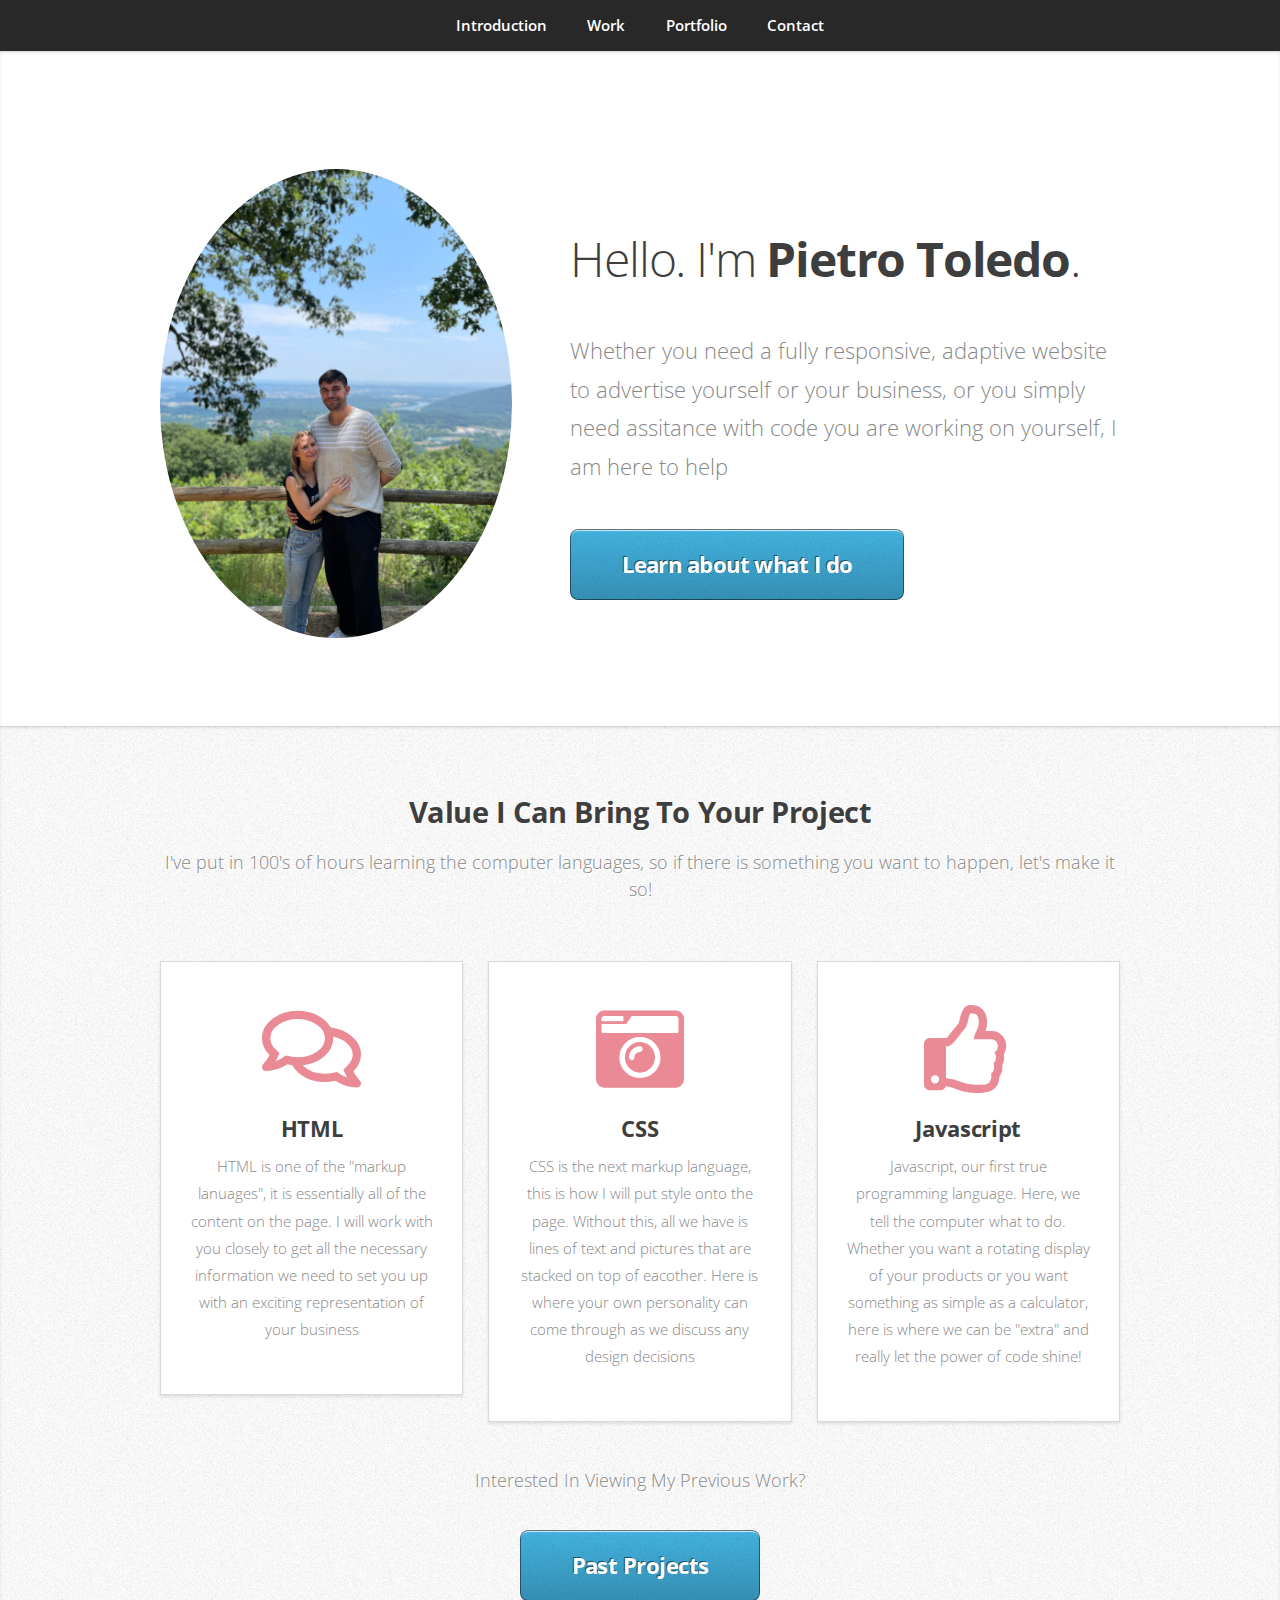
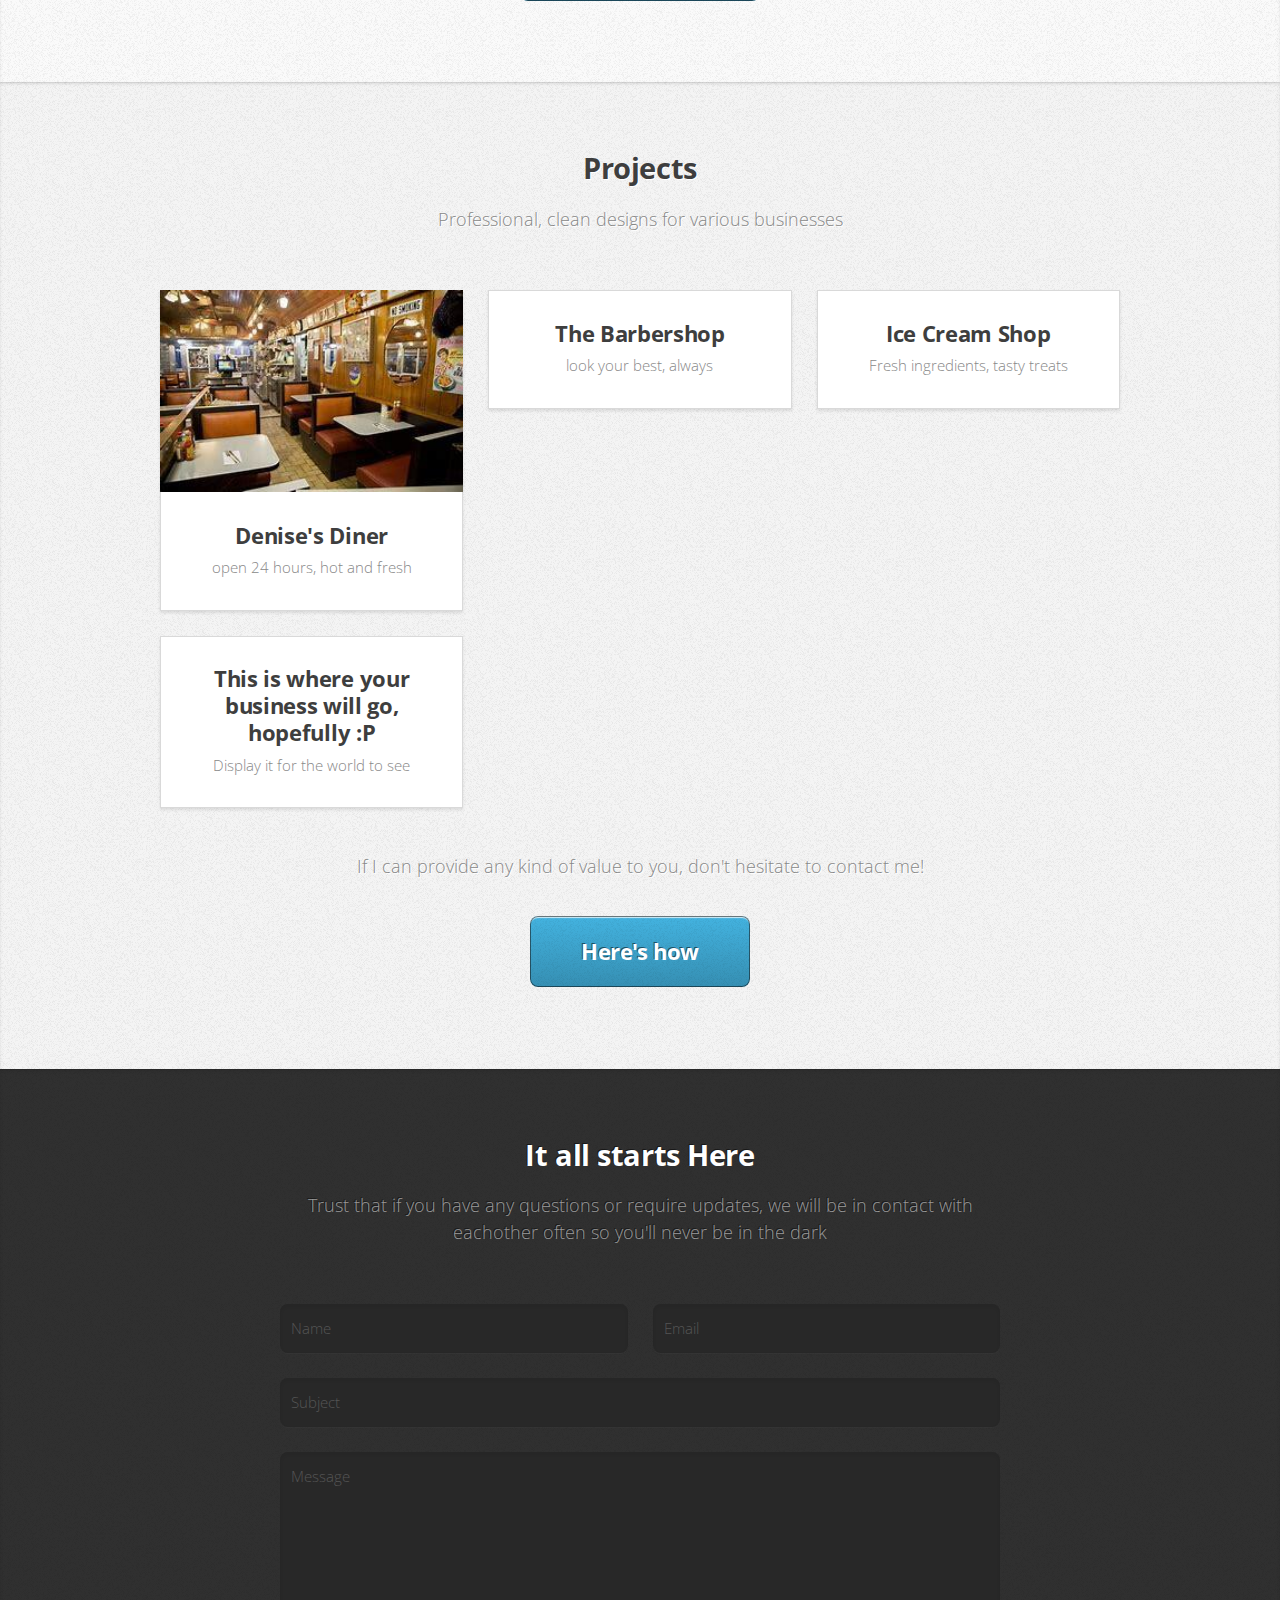
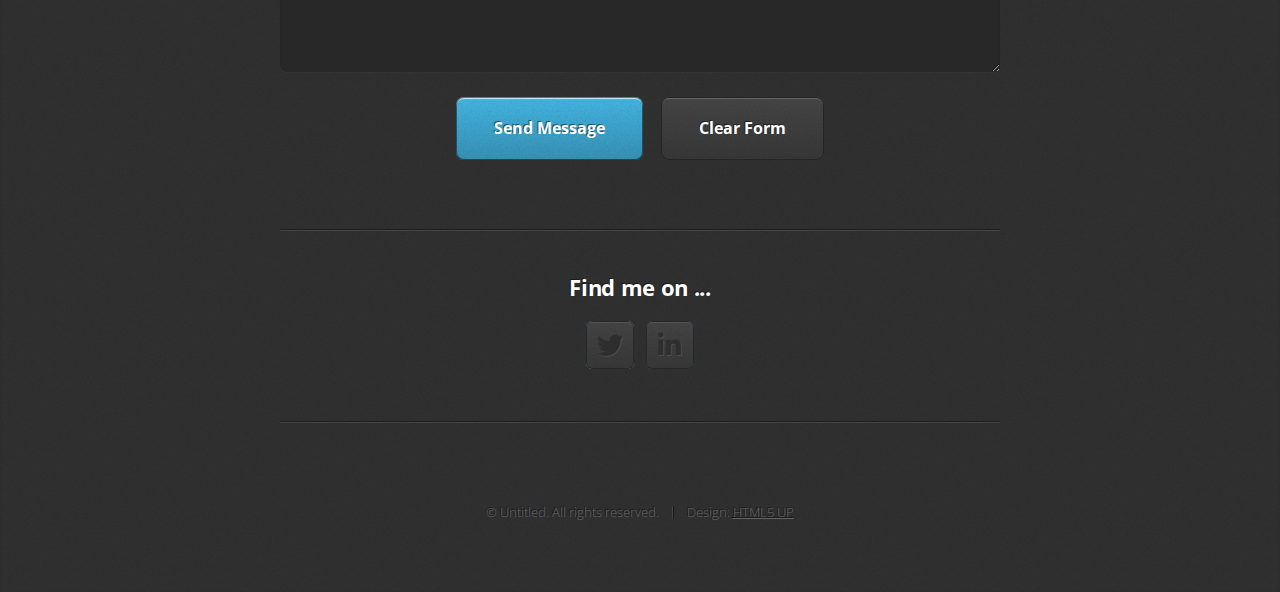
==== index.html @ 3060d383 "initial commit" ====
<!DOCTYPE HTML>
<!--
	Miniport by HTML5 UP
	html5up.net | @ajlkn
	Free for personal and commercial use under the CCA 3.0 license (html5up.net/license)
-->
<html>
	<head>
		<title>Pietro's Portfolio</title>
		<meta charset="utf-8" />
		<meta name="viewport" content="width=device-width, initial-scale=1, user-scalable=no" />
		<link rel="stylesheet" href="assets/css/main.css" />
	</head>
	<body class="is-preload">

		<!-- Nav -->
			<nav id="nav">
				<ul class="container">
					<li><a href="#top">Introduction</a></li>
					<li><a href="#work">Work</a></li>
					<li><a href="#portfolio">Portfolio</a></li>
					<li><a href="#contact">Contact</a></li>
				</ul>
			</nav>

		<!-- Home -->
			<article id="top" class="wrapper style1">
				<div class="container">
					<div class="row">
						<div class="col-4 col-5-large col-12-medium">
							<span class="image fit"><img src="images/IMG_9436.jpg"  alt="" /></span>
						</div>
						<div class="col-8 col-7-large col-12-medium">
							<header>
								<h1 id="thisheader">Hello. I'm <strong>Pietro Toledo</strong>.</h1>
							</header>
							<p>Whether you need a fully responsive, adaptive website to advertise yourself or your business, or you simply need assitance with code you are working on yourself, I am here to help</p>
							<a href="#work" class="button large scrolly">Learn about what I do</a>
						</div>
					</div>
				</div>
			</article>

		<!-- Work -->
			<article id="work" class="wrapper style2">
				<div class="container">
					<header>
						<h2>Value I Can Bring To Your Project</h2>
						<p>I've put in 100's of hours learning the computer languages, so if there is something you want to happen, let's make it so!</p>
					</header>
					<div class="row aln-center">
						<div class="col-4 col-6-medium col-12-small">
							<section class="box style1">
								<span class="icon featured fa-comments"></span>
								<h3>HTML</h3>
								<p>HTML is one of the "markup lanuages", it is essentially all of the content on the page. I will work with you closely to get all the necessary information we need to set you up with an exciting representation of your business</p>
							</section>
						</div>
						<div class="col-4 col-6-medium col-12-small">
							<section class="box style1">
								<span class="icon solid featured fa-camera-retro"></span>
								<h3>CSS</h3>
								<p>CSS is the next markup language, this is how I will put style onto the page. Without this, all we have is lines of text and pictures that are stacked on top of eacother. Here is where your own personality can come through as we discuss any design decisions</p>
							</section>
						</div>
						<div class="col-4 col-6-medium col-12-small">
							<section class="box style1">
								<span class="icon featured fa-thumbs-up"></span>
								<h3>Javascript</h3>
								<p>Javascript, our first true programming language. Here, we tell the computer what to do. Whether you want a rotating display of your products or you want something as simple as a calculator, here is where we can be "extra" and really let the power of code shine!</p>
							</section>
						</div>
					</div>
					<footer>
						<p>Interested In Viewing My Previous Work?</p>
						<a href="#portfolio" class="button large scrolly">Past Projects</a>
					</footer>
				</div>
			</article>

		<!-- Portfolio -->
			<article id="portfolio" class="wrapper style3">
				<div class="container">
					<header>
						<h2>Projects</h2>
						<p>Professional, clean designs for various businesses</p>
					</header>
					<div class="row">
						<div class="col-4 col-6-medium col-12-small">
							<article class="box style2">
								<a href="assets/restaurant/Klassy Cafe Free Website Template - Free-CSS.com/templatemo_558_klassy_cafe/index.html" class="image featured"><img src="assets/restaurant/Klassy Cafe Free Website Template - Free-CSS.com/templatemo_558_klassy_cafe/images/diner4.jpg" alt=""></a>
								<h3><a href="assets/restaurant/Klassy Cafe Free Website Template - Free-CSS.com/templatemo_558_klassy_cafe/index.html"> Denise's Diner</a></h3>
								<p>open 24 hours, hot and fresh</p>
							</article>
						</div>
						<div class="col-4 col-6-medium col-12-small">
							<article class="box style2">
								<a href="barbershop/html5up-solid-state/index.html" class="image featured"><img src="barbershop/html5up-solid-state/images/shop.jpg" alt="" /></a>
								<h3><a href="barbershop/html5up-solid-state/index.html">The Barbershop</a></h3>
								<p>look your best, always</p>
							</article>
						</div>
						<div class="col-4 col-6-medium col-12-small">
							<article class="box style2">
								<a href="cream/html5up-astral/index.html" class="image featured"><img src="cream/html5up-astral/images/creamyy.jpg" alt="" /></a>
								<h3><a href="cream/html5up-astral/index.html">Ice Cream Shop</a></h3>
								<p>Fresh ingredients, tasty treats</p>
							</article>
						</div>
						<div class="col-4 col-6-medium col-12-small">
							<article class="box style2">
								<a href="#" class="image featured"><img src="/pic06.jpg" alt="" /></a>
								<h3><a href="#">This is where your business will go, hopefully :P </a></h3>
								<p>Display it for the world to see</p>
							</article>
						</div>
					</div>
					<footer>
						<p>If I can provide any kind of value to you, don't hesitate to contact me!</p>
						<a href="#contact" class="button large scrolly">Here's how</a>
					</footer>
				</div>
			</article>

		<!-- Contact -->
			<article id="contact" class="wrapper style4">
				<div class="container medium">
					<header>
						<h2>It all starts Here</h2>
						<p> Trust that if you have any questions or require updates, we will be in contact with eachother often so you'll never be in the dark</p>
					</header>
					<div class="row">
						<div class="col-12">
							<form  method="post" action="#">
								<div class="row">
									<div class="col-6 col-12-small">
										<input type="text" name="name" id="name" placeholder="Name" />
									</div>
									<div class="col-6 col-12-small">
										<input type="text" name="email" id="email" placeholder="Email" />
									</div>
									<div class="col-12">
										<input type="text" name="subject" id="subject" placeholder="Subject" />
									</div>
									<div class="col-12">
										<textarea name="message" id="message" placeholder="Message"></textarea>
									</div>
									<div class="col-12">
										<ul class="actions">
											<li id="sendIt"><input type="submit" value="Send Message" /></li>
											<li><input type="reset" value="Clear Form" class="alt" /></li>
										</ul>
									</div>
								</div>
							</form>
						</div>
						<div class="col-12">
							<hr />
							<h3>Find me on ...</h3>
							<ul class="social">
								<li><a href="#" class="icon brands fa-twitter"><span class="label">Twitter</span></a></li>
								<li><a href="linkedin.com/in/pietro-toledo-b9baa2186" class="icon brands fa-linkedin-in"><span class="label">LinkedIn</span></a></li>
								<!--
								<li><a href="#" class="icon solid fa-rss"><span>RSS</span></a></li>
								<li><a href="#" class="icon brands fa-instagram"><span>Instagram</span></a></li>
								<li><a href="#" class="icon brands fa-foursquare"><span>Foursquare</span></a></li>
								<li><a href="#" class="icon brands fa-skype"><span>Skype</span></a></li>
								<li><a href="#" class="icon brands fa-soundcloud"><span>Soundcloud</span></a></li>
								<li><a href="#" class="icon brands fa-youtube"><span>YouTube</span></a></li>
								<li><a href="#" class="icon brands fa-blogger"><span>Blogger</span></a></li>
								<li><a href="#" class="icon brands fa-flickr"><span>Flickr</span></a></li>
								<li><a href="#" class="icon brands fa-vimeo"><span>Vimeo</span></a></li>
								-->
							</ul>
							<hr />
						</div>
					</div>
					<footer>
						<ul id="copyright">
							<li>&copy; Untitled. All rights reserved.</li><li>Design: <a href="http://html5up.net">HTML5 UP</a></li>
						</ul>
					</footer>
				</div>
			</article>

		<!-- Scripts -->
			<script src="assets/js/jquery.min.js"></script>
			<script src="assets/js/jquery.scrolly.min.js"></script>
			<script src="assets/js/browser.min.js"></script>
			<script src="assets/js/breakpoints.min.js"></script>
			<script src="assets/js/util.js"></script>
			<script src="assets/js/main.js"></script>
			

				
	</body>
</html>
---- assets/css/main.css ----
@import url("https://fonts.googleapis.com/css?family=Open+Sans:300,300italic,600,600italic,700");
@import url("fontawesome-all.min.css");

/*
	Miniport by HTML5 UP
	html5up.net | @ajlkn
	Free for personal and commercial use under the CCA 3.0 license (html5up.net/license)
*/

html, body, div, span, applet, object,
iframe, h1, h2, h3, h4, h5, h6, p, blockquote,
pre, a, abbr, acronym, address, big, cite,
code, del, dfn, em, img, ins, kbd, q, s, samp,
small, strike, strong, sub, sup, tt, var, b,
u, i, center, dl, dt, dd, ol, ul, li, fieldset,
form, label, legend, table, caption, tbody,
tfoot, thead, tr, th, td, article, aside,
canvas, details, embed, figure, figcaption,
footer, header, hgroup, menu, nav, output, ruby,
section, summary, time, mark, audio, video {
	margin: 0;
	padding: 0;
	border: 0;
	font-size: 100%;
	font: inherit;
	vertical-align: baseline;}

article, aside, details, figcaption, figure,
footer, header, hgroup, menu, nav, section {
	display: block;}

body {
	line-height: 1;
}

ol, ul {
	list-style: none;
}

blockquote, q {
	quotes: none;
}

	blockquote:before, blockquote:after, q:before, q:after {
		content: '';
		content: none;
	}

table {
	border-collapse: collapse;
	border-spacing: 0;
}

body {
	-webkit-text-size-adjust: none;
}

mark {
	background-color: transparent;
	color: inherit;
}

input::-moz-focus-inner {
	border: 0;
	padding: 0;
}

input, select, textarea {
	-moz-appearance: none;
	-webkit-appearance: none;
	-ms-appearance: none;
	appearance: none;
}

/* Basic */

	html {
		box-sizing: border-box;
	}

	*, *:before, *:after {
		box-sizing: inherit;
	}

	body {
		padding-top: 3.5em;
	}

		body.is-preload *, body.is-preload *:before, body.is-preload *:after {
			-moz-animation: none !important;
			-webkit-animation: none !important;
			-ms-animation: none !important;
			animation: none !important;
			-moz-transition: none !important;
			-webkit-transition: none !important;
			-ms-transition: none !important;
			transition: none !important;
		}

	body, input, textarea, select {
		font-family: 'Open Sans', sans-serif;
		line-height: 1.85em;
		color: #888;
		font-weight: 300;
		font-size: 13pt;
	}

	a {
		-moz-transition: color .2s ease-in-out;
		-webkit-transition: color .2s ease-in-out;
		-ms-transition: color .2s ease-in-out;
		transition: color .2s ease-in-out;
		color: #43B3E0;
		text-decoration: underline;
	}

		a:hover {
			color: #43bff0 !important;
		}

		a img {
			border: 0;
		}

	b, strong {
		font-weight: 600;
		color: #3e3e3e;
	}

	i, em {
		font-style: italic;
	}

	sub {
		position: relative;
		top: 0.5em;
		font-size: 0.8em;
	}

	sup {
		position: relative;
		top: -0.5em;
		font-size: 0.8em;
	}

	blockquote {
		border-left: solid 0.75em #eee;
		padding: 1em 0 1em 1.5em;
		font-style: italic;
	}

	h1, h2, h3, h4, h5, h6 {
		color: #3e3e3e;
		margin: 0 0 0.75em 0;
	}

	h1 a, h2 a, h3 a, h4 a, h5 a, h6 a {
		text-decoration: none;
		color: inherit;
	}

	h2, h3, h4, h5, h6 {
		font-weight: 700;
	}

	h1 {
		font-size: 3.25em;
		letter-spacing: -0.025em;
		font-weight: 300;
	}

		h1 strong {
			font-weight: 700;
		}

	h2 {
		font-size: 2em;
		letter-spacing: -0.015em;
	}

	h3 {
		font-size: 1.5em;
		letter-spacing: -0.015em;
	}

	em, i {
		font-style: italic;
	}

	br.clear {
		clear: both;
	}

	hr {
		border: 0;
		border-top: solid 1px #444;
		border-top-color: rgba(0, 0, 0, 0.35);
		box-shadow: 0px 1px 0px 0px rgba(255, 255, 255, 0.1);
		height: 1px;
		margin: 3em 0;
	}

	p, ul, ol, dl, table {
		margin-bottom: 2em;
	}

	header {
		margin: 0 0 3em 0;
	}

		header > p {
			font-size: 1.25em;
			margin: 0;
		}

	footer {
		margin: 3em 0 0 0;
	}

		footer > p {
			font-size: 1.25em;
		}

/* Container */

	.container {
		margin: 0 auto;
		max-width: calc(100% - 50px);
		width: 1200px;
	}

		.container.medium {
			width: 900px;
		}

		@media screen and (max-width: 1680px) {

			.container {
				width: 1200px;
			}

				.container.medium {
					width: 900px;
				}

		}

		@media screen and (max-width: 1280px) {

			.container {
				width: 960px;
			}

				.container.medium {
					width: 720px;
				}

		}

		@media screen and (max-width: 980px) {

			.container {
				width: 100%;
			}

				.container.medium {
					width: 75%;
				}

		}

		@media screen and (max-width: 736px) {

			.container {
				width: 100%;
				max-width: calc(100% - 30px);
			}

				.container.medium {
					width: 100%;
				}

		}

/* Row */

	.row {
		display: flex;
		flex-wrap: wrap;
		box-sizing: border-box;
		align-items: stretch;
	}

		.row > * {
			box-sizing: border-box;
		}

		.row.gtr-uniform > * > :last-child {
			margin-bottom: 0;
		}

		.row.aln-left {
			justify-content: flex-start;
		}

		.row.aln-center {
			justify-content: center;
		}

		.row.aln-right {
			justify-content: flex-end;
		}

		.row.aln-top {
			align-items: flex-start;
		}

		.row.aln-middle {
			align-items: center;
		}

		.row.aln-bottom {
			align-items: flex-end;
		}

		.row > .imp {
			order: -1;
		}

		.row > .col-1 {
			width: 8.33333%;
		}

		.row > .off-1 {
			margin-left: 8.33333%;
		}

		.row > .col-2 {
			width: 16.66667%;
		}

		.row > .off-2 {
			margin-left: 16.66667%;
		}

		.row > .col-3 {
			width: 25%;
		}

		.row > .off-3 {
			margin-left: 25%;
		}

		.row > .col-4 {
			width: 33.33333%;
		}

		.row > .off-4 {
			margin-left: 33.33333%;
		}

		.row > .col-5 {
			width: 41.66667%;
		}

		.row > .off-5 {
			margin-left: 41.66667%;
		}

		.row > .col-6 {
			width: 50%;
		}

		.row > .off-6 {
			margin-left: 50%;
		}

		.row > .col-7 {
			width: 58.33333%;
		}

		.row > .off-7 {
			margin-left: 58.33333%;
		}

		.row > .col-8 {
			width: 66.66667%;
		}

		.row > .off-8 {
			margin-left: 66.66667%;
		}

		.row > .col-9 {
			width: 75%;
		}

		.row > .off-9 {
			margin-left: 75%;
		}

		.row > .col-10 {
			width: 83.33333%;
		}

		.row > .off-10 {
			margin-left: 83.33333%;
		}

		.row > .col-11 {
			width: 91.66667%;
		}

		.row > .off-11 {
			margin-left: 91.66667%;
		}

		.row > .col-12 {
			width: 100%;
		}

		.row > .off-12 {
			margin-left: 100%;
		}

		.row.gtr-0 {
			margin-top: 0px;
			margin-left: 0px;
		}

			.row.gtr-0 > * {
				padding: 0px 0 0 0px;
			}

			.row.gtr-0.gtr-uniform {
				margin-top: 0px;
			}

				.row.gtr-0.gtr-uniform > * {
					padding-top: 0px;
				}

		.row.gtr-25 {
			margin-top: -6.25px;
			margin-left: -6.25px;
		}

			.row.gtr-25 > * {
				padding: 6.25px 0 0 6.25px;
			}

			.row.gtr-25.gtr-uniform {
				margin-top: -6.25px;
			}

				.row.gtr-25.gtr-uniform > * {
					padding-top: 6.25px;
				}

		.row.gtr-50 {
			margin-top: -12.5px;
			margin-left: -12.5px;
		}

			.row.gtr-50 > * {
				padding: 12.5px 0 0 12.5px;
			}

			.row.gtr-50.gtr-uniform {
				margin-top: -12.5px;
			}

				.row.gtr-50.gtr-uniform > * {
					padding-top: 12.5px;
				}

		.row {
			margin-top: -25px;
			margin-left: -25px;
		}

			.row > * {
				padding: 25px 0 0 25px;
			}

			.row.gtr-uniform {
				margin-top: -25px;
			}

				.row.gtr-uniform > * {
					padding-top: 25px;
				}

		.row.gtr-150 {
			margin-top: -37.5px;
			margin-left: -37.5px;
		}

			.row.gtr-150 > * {
				padding: 37.5px 0 0 37.5px;
			}

			.row.gtr-150.gtr-uniform {
				margin-top: -37.5px;
			}

				.row.gtr-150.gtr-uniform > * {
					padding-top: 37.5px;
				}

		.row.gtr-200 {
			margin-top: -50px;
			margin-left: -50px;
		}

			.row.gtr-200 > * {
				padding: 50px 0 0 50px;
			}

			.row.gtr-200.gtr-uniform {
				margin-top: -50px;
			}

				.row.gtr-200.gtr-uniform > * {
					padding-top: 50px;
				}

		@media screen and (max-width: 1680px) {

			.row {
				display: flex;
				flex-wrap: wrap;
				box-sizing: border-box;
				align-items: stretch;
			}

				.row > * {
					box-sizing: border-box;
				}

				.row.gtr-uniform > * > :last-child {
					margin-bottom: 0;
				}

				.row.aln-left {
					justify-content: flex-start;
				}

				.row.aln-center {
					justify-content: center;
				}

				.row.aln-right {
					justify-content: flex-end;
				}

				.row.aln-top {
					align-items: flex-start;
				}

				.row.aln-middle {
					align-items: center;
				}

				.row.aln-bottom {
					align-items: flex-end;
				}

				.row > .imp-xlarge {
					order: -1;
				}

				.row > .col-1-xlarge {
					width: 8.33333%;
				}

				.row > .off-1-xlarge {
					margin-left: 8.33333%;
				}

				.row > .col-2-xlarge {
					width: 16.66667%;
				}

				.row > .off-2-xlarge {
					margin-left: 16.66667%;
				}

				.row > .col-3-xlarge {
					width: 25%;
				}

				.row > .off-3-xlarge {
					margin-left: 25%;
				}

				.row > .col-4-xlarge {
					width: 33.33333%;
				}

				.row > .off-4-xlarge {
					margin-left: 33.33333%;
				}

				.row > .col-5-xlarge {
					width: 41.66667%;
				}

				.row > .off-5-xlarge {
					margin-left: 41.66667%;
				}

				.row > .col-6-xlarge {
					width: 50%;
				}

				.row > .off-6-xlarge {
					margin-left: 50%;
				}

				.row > .col-7-xlarge {
					width: 58.33333%;
				}

				.row > .off-7-xlarge {
					margin-left: 58.33333%;
				}

				.row > .col-8-xlarge {
					width: 66.66667%;
				}

				.row > .off-8-xlarge {
					margin-left: 66.66667%;
				}

				.row > .col-9-xlarge {
					width: 75%;
				}

				.row > .off-9-xlarge {
					margin-left: 75%;
				}

				.row > .col-10-xlarge {
					width: 83.33333%;
				}

				.row > .off-10-xlarge {
					margin-left: 83.33333%;
				}

				.row > .col-11-xlarge {
					width: 91.66667%;
				}

				.row > .off-11-xlarge {
					margin-left: 91.66667%;
				}

				.row > .col-12-xlarge {
					width: 100%;
				}

				.row > .off-12-xlarge {
					margin-left: 100%;
				}

				.row.gtr-0 {
					margin-top: 0px;
					margin-left: 0px;
				}

					.row.gtr-0 > * {
						padding: 0px 0 0 0px;
					}

					.row.gtr-0.gtr-uniform {
						margin-top: 0px;
					}

						.row.gtr-0.gtr-uniform > * {
							padding-top: 0px;
						}

				.row.gtr-25 {
					margin-top: -6.25px;
					margin-left: -6.25px;
				}

					.row.gtr-25 > * {
						padding: 6.25px 0 0 6.25px;
					}

					.row.gtr-25.gtr-uniform {
						margin-top: -6.25px;
					}

						.row.gtr-25.gtr-uniform > * {
							padding-top: 6.25px;
						}

				.row.gtr-50 {
					margin-top: -12.5px;
					margin-left: -12.5px;
				}

					.row.gtr-50 > * {
						padding: 12.5px 0 0 12.5px;
					}

					.row.gtr-50.gtr-uniform {
						margin-top: -12.5px;
					}

						.row.gtr-50.gtr-uniform > * {
							padding-top: 12.5px;
						}

				.row {
					margin-top: -25px;
					margin-left: -25px;
				}

					.row > * {
						padding: 25px 0 0 25px;
					}

					.row.gtr-uniform {
						margin-top: -25px;
					}

						.row.gtr-uniform > * {
							padding-top: 25px;
						}

				.row.gtr-150 {
					margin-top: -37.5px;
					margin-left: -37.5px;
				}

					.row.gtr-150 > * {
						padding: 37.5px 0 0 37.5px;
					}

					.row.gtr-150.gtr-uniform {
						margin-top: -37.5px;
					}

						.row.gtr-150.gtr-uniform > * {
							padding-top: 37.5px;
						}

				.row.gtr-200 {
					margin-top: -50px;
					margin-left: -50px;
				}

					.row.gtr-200 > * {
						padding: 50px 0 0 50px;
					}

					.row.gtr-200.gtr-uniform {
						margin-top: -50px;
					}

						.row.gtr-200.gtr-uniform > * {
							padding-top: 50px;
						}

		}

		@media screen and (max-width: 1280px) {

			.row {
				display: flex;
				flex-wrap: wrap;
				box-sizing: border-box;
				align-items: stretch;
			}

				.row > * {
					box-sizing: border-box;
				}

				.row.gtr-uniform > * > :last-child {
					margin-bottom: 0;
				}

				.row.aln-left {
					justify-content: flex-start;
				}

				.row.aln-center {
					justify-content: center;
				}

				.row.aln-right {
					justify-content: flex-end;
				}

				.row.aln-top {
					align-items: flex-start;
				}

				.row.aln-middle {
					align-items: center;
				}

				.row.aln-bottom {
					align-items: flex-end;
				}

				.row > .imp-large {
					order: -1;
				}

				.row > .col-1-large {
					width: 8.33333%;
				}

				.row > .off-1-large {
					margin-left: 8.33333%;
				}

				.row > .col-2-large {
					width: 16.66667%;
				}

				.row > .off-2-large {
					margin-left: 16.66667%;
				}

				.row > .col-3-large {
					width: 25%;
				}

				.row > .off-3-large {
					margin-left: 25%;
				}

				.row > .col-4-large {
					width: 33.33333%;
				}

				.row > .off-4-large {
					margin-left: 33.33333%;
				}

				.row > .col-5-large {
					width: 41.66667%;
				}

				.row > .off-5-large {
					margin-left: 41.66667%;
				}

				.row > .col-6-large {
					width: 50%;
				}

				.row > .off-6-large {
					margin-left: 50%;
				}

				.row > .col-7-large {
					width: 58.33333%;
				}

				.row > .off-7-large {
					margin-left: 58.33333%;
				}

				.row > .col-8-large {
					width: 66.66667%;
				}

				.row > .off-8-large {
					margin-left: 66.66667%;
				}

				.row > .col-9-large {
					width: 75%;
				}

				.row > .off-9-large {
					margin-left: 75%;
				}

				.row > .col-10-large {
					width: 83.33333%;
				}

				.row > .off-10-large {
					margin-left: 83.33333%;
				}

				.row > .col-11-large {
					width: 91.66667%;
				}

				.row > .off-11-large {
					margin-left: 91.66667%;
				}

				.row > .col-12-large {
					width: 100%;
				}

				.row > .off-12-large {
					margin-left: 100%;
				}

				.row.gtr-0 {
					margin-top: 0px;
					margin-left: 0px;
				}

					.row.gtr-0 > * {
						padding: 0px 0 0 0px;
					}

					.row.gtr-0.gtr-uniform {
						margin-top: 0px;
					}

						.row.gtr-0.gtr-uniform > * {
							padding-top: 0px;
						}

				.row.gtr-25 {
					margin-top: -6.25px;
					margin-left: -6.25px;
				}

					.row.gtr-25 > * {
						padding: 6.25px 0 0 6.25px;
					}

					.row.gtr-25.gtr-uniform {
						margin-top: -6.25px;
					}

						.row.gtr-25.gtr-uniform > * {
							padding-top: 6.25px;
						}

				.row.gtr-50 {
					margin-top: -12.5px;
					margin-left: -12.5px;
				}

					.row.gtr-50 > * {
						padding: 12.5px 0 0 12.5px;
					}

					.row.gtr-50.gtr-uniform {
						margin-top: -12.5px;
					}

						.row.gtr-50.gtr-uniform > * {
							padding-top: 12.5px;
						}

				.row {
					margin-top: -25px;
					margin-left: -25px;
				}

					.row > * {
						padding: 25px 0 0 25px;
					}

					.row.gtr-uniform {
						margin-top: -25px;
					}

						.row.gtr-uniform > * {
							padding-top: 25px;
						}

				.row.gtr-150 {
					margin-top: -37.5px;
					margin-left: -37.5px;
				}

					.row.gtr-150 > * {
						padding: 37.5px 0 0 37.5px;
					}

					.row.gtr-150.gtr-uniform {
						margin-top: -37.5px;
					}

						.row.gtr-150.gtr-uniform > * {
							padding-top: 37.5px;
						}

				.row.gtr-200 {
					margin-top: -50px;
					margin-left: -50px;
				}

					.row.gtr-200 > * {
						padding: 50px 0 0 50px;
					}

					.row.gtr-200.gtr-uniform {
						margin-top: -50px;
					}

						.row.gtr-200.gtr-uniform > * {
							padding-top: 50px;
						}

		}

		@media screen and (max-width: 980px) {

			.row {
				display: flex;
				flex-wrap: wrap;
				box-sizing: border-box;
				align-items: stretch;
			}

				.row > * {
					box-sizing: border-box;
				}

				.row.gtr-uniform > * > :last-child {
					margin-bottom: 0;
				}

				.row.aln-left {
					justify-content: flex-start;
				}

				.row.aln-center {
					justify-content: center;
				}

				.row.aln-right {
					justify-content: flex-end;
				}

				.row.aln-top {
					align-items: flex-start;
				}

				.row.aln-middle {
					align-items: center;
				}

				.row.aln-bottom {
					align-items: flex-end;
				}

				.row > .imp-medium {
					order: -1;
				}

				.row > .col-1-medium {
					width: 8.33333%;
				}

				.row > .off-1-medium {
					margin-left: 8.33333%;
				}

				.row > .col-2-medium {
					width: 16.66667%;
				}

				.row > .off-2-medium {
					margin-left: 16.66667%;
				}

				.row > .col-3-medium {
					width: 25%;
				}

				.row > .off-3-medium {
					margin-left: 25%;
				}

				.row > .col-4-medium {
					width: 33.33333%;
				}

				.row > .off-4-medium {
					margin-left: 33.33333%;
				}

				.row > .col-5-medium {
					width: 41.66667%;
				}

				.row > .off-5-medium {
					margin-left: 41.66667%;
				}

				.row > .col-6-medium {
					width: 50%;
				}

				.row > .off-6-medium {
					margin-left: 50%;
				}

				.row > .col-7-medium {
					width: 58.33333%;
				}

				.row > .off-7-medium {
					margin-left: 58.33333%;
				}

				.row > .col-8-medium {
					width: 66.66667%;
				}

				.row > .off-8-medium {
					margin-left: 66.66667%;
				}

				.row > .col-9-medium {
					width: 75%;
				}

				.row > .off-9-medium {
					margin-left: 75%;
				}

				.row > .col-10-medium {
					width: 83.33333%;
				}

				.row > .off-10-medium {
					margin-left: 83.33333%;
				}

				.row > .col-11-medium {
					width: 91.66667%;
				}

				.row > .off-11-medium {
					margin-left: 91.66667%;
				}

				.row > .col-12-medium {
					width: 100%;
				}

				.row > .off-12-medium {
					margin-left: 100%;
				}

				.row.gtr-0 {
					margin-top: 0px;
					margin-left: 0px;
				}

					.row.gtr-0 > * {
						padding: 0px 0 0 0px;
					}

					.row.gtr-0.gtr-uniform {
						margin-top: 0px;
					}

						.row.gtr-0.gtr-uniform > * {
							padding-top: 0px;
						}

				.row.gtr-25 {
					margin-top: -6.25px;
					margin-left: -6.25px;
				}

					.row.gtr-25 > * {
						padding: 6.25px 0 0 6.25px;
					}

					.row.gtr-25.gtr-uniform {
						margin-top: -6.25px;
					}

						.row.gtr-25.gtr-uniform > * {
							padding-top: 6.25px;
						}

				.row.gtr-50 {
					margin-top: -12.5px;
					margin-left: -12.5px;
				}

					.row.gtr-50 > * {
						padding: 12.5px 0 0 12.5px;
					}

					.row.gtr-50.gtr-uniform {
						margin-top: -12.5px;
					}

						.row.gtr-50.gtr-uniform > * {
							padding-top: 12.5px;
						}

				.row {
					margin-top: -25px;
					margin-left: -25px;
				}

					.row > * {
						padding: 25px 0 0 25px;
					}

					.row.gtr-uniform {
						margin-top: -25px;
					}

						.row.gtr-uniform > * {
							padding-top: 25px;
						}

				.row.gtr-150 {
					margin-top: -37.5px;
					margin-left: -37.5px;
				}

					.row.gtr-150 > * {
						padding: 37.5px 0 0 37.5px;
					}

					.row.gtr-150.gtr-uniform {
						margin-top: -37.5px;
					}

						.row.gtr-150.gtr-uniform > * {
							padding-top: 37.5px;
						}

				.row.gtr-200 {
					margin-top: -50px;
					margin-left: -50px;
				}

					.row.gtr-200 > * {
						padding: 50px 0 0 50px;
					}

					.row.gtr-200.gtr-uniform {
						margin-top: -50px;
					}

						.row.gtr-200.gtr-uniform > * {
							padding-top: 50px;
						}

		}

		@media screen and (max-width: 736px) {

			.row {
				display: flex;
				flex-wrap: wrap;
				box-sizing: border-box;
				align-items: stretch;
			}

				.row > * {
					box-sizing: border-box;
				}

				.row.gtr-uniform > * > :last-child {
					margin-bottom: 0;
				}

				.row.aln-left {
					justify-content: flex-start;
				}

				.row.aln-center {
					justify-content: center;
				}

				.row.aln-right {
					justify-content: flex-end;
				}

				.row.aln-top {
					align-items: flex-start;
				}

				.row.aln-middle {
					align-items: center;
				}

				.row.aln-bottom {
					align-items: flex-end;
				}

				.row > .imp-small {
					order: -1;
				}

				.row > .col-1-small {
					width: 8.33333%;
				}

				.row > .off-1-small {
					margin-left: 8.33333%;
				}

				.row > .col-2-small {
					width: 16.66667%;
				}

				.row > .off-2-small {
					margin-left: 16.66667%;
				}

				.row > .col-3-small {
					width: 25%;
				}

				.row > .off-3-small {
					margin-left: 25%;
				}

				.row > .col-4-small {
					width: 33.33333%;
				}

				.row > .off-4-small {
					margin-left: 33.33333%;
				}

				.row > .col-5-small {
					width: 41.66667%;
				}

				.row > .off-5-small {
					margin-left: 41.66667%;
				}

				.row > .col-6-small {
					width: 50%;
				}

				.row > .off-6-small {
					margin-left: 50%;
				}

				.row > .col-7-small {
					width: 58.33333%;
				}

				.row > .off-7-small {
					margin-left: 58.33333%;
				}

				.row > .col-8-small {
					width: 66.66667%;
				}

				.row > .off-8-small {
					margin-left: 66.66667%;
				}

				.row > .col-9-small {
					width: 75%;
				}

				.row > .off-9-small {
					margin-left: 75%;
				}

				.row > .col-10-small {
					width: 83.33333%;
				}

				.row > .off-10-small {
					margin-left: 83.33333%;
				}

				.row > .col-11-small {
					width: 91.66667%;
				}

				.row > .off-11-small {
					margin-left: 91.66667%;
				}

				.row > .col-12-small {
					width: 100%;
				}

				.row > .off-12-small {
					margin-left: 100%;
				}

				.row.gtr-0 {
					margin-top: 0px;
					margin-left: 0px;
				}

					.row.gtr-0 > * {
						padding: 0px 0 0 0px;
					}

					.row.gtr-0.gtr-uniform {
						margin-top: 0px;
					}

						.row.gtr-0.gtr-uniform > * {
							padding-top: 0px;
						}

				.row.gtr-25 {
					margin-top: -3.75px;
					margin-left: -3.75px;
				}

					.row.gtr-25 > * {
						padding: 3.75px 0 0 3.75px;
					}

					.row.gtr-25.gtr-uniform {
						margin-top: -3.75px;
					}

						.row.gtr-25.gtr-uniform > * {
							padding-top: 3.75px;
						}

				.row.gtr-50 {
					margin-top: -7.5px;
					margin-left: -7.5px;
				}

					.row.gtr-50 > * {
						padding: 7.5px 0 0 7.5px;
					}

					.row.gtr-50.gtr-uniform {
						margin-top: -7.5px;
					}

						.row.gtr-50.gtr-uniform > * {
							padding-top: 7.5px;
						}

				.row {
					margin-top: -15px;
					margin-left: -15px;
				}

					.row > * {
						padding: 15px 0 0 15px;
					}

					.row.gtr-uniform {
						margin-top: -15px;
					}

						.row.gtr-uniform > * {
							padding-top: 15px;
						}

				.row.gtr-150 {
					margin-top: -22.5px;
					margin-left: -22.5px;
				}

					.row.gtr-150 > * {
						padding: 22.5px 0 0 22.5px;
					}

					.row.gtr-150.gtr-uniform {
						margin-top: -22.5px;
					}

						.row.gtr-150.gtr-uniform > * {
							padding-top: 22.5px;
						}

				.row.gtr-200 {
					margin-top: -30px;
					margin-left: -30px;
				}

					.row.gtr-200 > * {
						padding: 30px 0 0 30px;
					}

					.row.gtr-200.gtr-uniform {
						margin-top: -30px;
					}

						.row.gtr-200.gtr-uniform > * {
							padding-top: 30px;
						}

		}

/* Form */

	form label {
		color: #3e3e3e;
		font-weight: 700;
		display: block;
		margin: 0 0 0.5em 0;
	}

	form input[type=text],
	form input[type=email],
	form input[type=password],
	form select,
	form textarea {
		-moz-transition: background .2s ease-in-out, box-shadow .2s ease-in-out;
		-webkit-transition: background .2s ease-in-out, box-shadow .2s ease-in-out;
		-ms-transition: background .2s ease-in-out, box-shadow .2s ease-in-out;
		transition: background .2s ease-in-out, box-shadow .2s ease-in-out;
		-webkit-appearance: none;
		display: block;
		border: 0;
		padding: 0.75em;
		font-size: 1em;
		border-radius: 8px;
		border: solid 1px #ddd;
		background: #fff;
		color: #bbb;
		box-shadow: inset 0px 2px 3px 1px rgba(0, 0, 0, 0.05), 0px 1px 0px 0px rgba(255, 255, 255, 0.025);
		width: 100%;
	}

		form input[type=text]:focus,
		form input[type=email]:focus,
		form input[type=password]:focus,
		form select:focus,
		form textarea:focus {
			background: #fafafa;
			box-shadow: inset 0px 2px 5px 0px rgba(0, 0, 0, 0.05), 0px 1px 0px 0px rgba(255, 255, 255, 0.025), inset 0px 0px 2px 1px #43bff0;
		}

	form textarea {
		height: 15em;
	}

	form .actions:last-child {
		margin-bottom: 0;
	}

	form ::-webkit-input-placeholder {
		color: #555 !important;
	}

	form :-moz-placeholder {
		color: #555 !important;
	}

	form ::-moz-placeholder {
		color: #555 !important;
	}

	form :-ms-input-placeholder {
		color: #555 !important;
	}

	form ::-moz-focus-inner {
		border: 0;
	}

/* Tables */

	table {
		width: 100%;
	}

		table.default {
			width: 100%;
		}

			table.default tr {
				border-top: solid 1px #eee;
			}

				table.default tr:first-child {
					border-top: 0;
				}

			table.default td {
				padding: 0.5em 1em 0.5em 1em;
			}

			table.default th {
				text-align: left;
				padding: 0.5em 1em 0.5em 1em;
				font-weight: 600;
				margin: 0 0 1em 0;
			}

			table.default thead {
				background: #4f4f4f;
				color: #fff;
			}

/* Section/Article */

	section, article {
		margin-bottom: 3em;
	}

	section > :last-child,
	article > :last-child,
	section:last-child,
	article:last-child {
		margin-bottom: 0;
	}

/* Image */

	.image {
		display: inline-block;
		position: relative;
	}

		.image img {
			display: block;
			width: 100%;
		}

		.image.fit {
			display: block;
			width: 100%;
		}

		.image.featured {
			display: block;
			width: 100%;
			margin: 0 0 2em 0;
		}

		.image.left {
			float: left;
			margin: 0 2em 2em 0;
		}

		.image.centered {
			display: block;
			margin: 0 0 2em 0;
		}

			.image.centered img {
				margin: 0 auto;
				width: auto;
			}
	
	#thisheader{
		padding-top: 60px;
	}

/* Button */

	input[type="button"],
	input[type="submit"],
	input[type="reset"],
	button,
	.button {
		background-image: url("images/bg.png"), -moz-linear-gradient(top, rgba(0, 0, 0, 0), rgba(0, 0, 0, 0.2));
		background-image: url("images/bg.png"), -webkit-linear-gradient(top, rgba(0, 0, 0, 0), rgba(0, 0, 0, 0.2));
		background-image: url("images/bg.png"), -ms-linear-gradient(top, rgba(0, 0, 0, 0), rgba(0, 0, 0, 0.2));
		background-image: url("images/bg.png"), linear-gradient(top, rgba(0, 0, 0, 0), rgba(0, 0, 0, 0.2));
		-moz-transition: background-color .2s ease-in-out;
		-webkit-transition: background-color .2s ease-in-out;
		-ms-transition: background-color .2s ease-in-out;
		transition: background-color .2s ease-in-out;
		-webkit-appearance: none;
		position: relative;
		display: inline-block;
		color: #fff !important;
		text-decoration: none;
		font-weight: 700;
		border: 0;
		outline: 0;
		cursor: pointer;
		border-radius: 8px;
		text-shadow: -1px -1px 0.5px rgba(0, 0, 0, 0.5);
		overflow: hidden;
		box-shadow: inset 0px 0px 0px 1px rgba(0, 0, 0, 0.5), inset 0px 2px 1px 0px rgba(255, 255, 255, 0.75);
		background-color: #43B3E0;
		padding: 1em 2.35em 1em 2.35em;
		font-size: 1.1em;
		max-width: 24em;
	}

		input[type="button"]:hover,
		input[type="submit"]:hover,
		input[type="reset"]:hover,
		button:hover,
		.button:hover {
			background-color: #43bff0;
			color: #fff !important;
		}

		input[type="button"]:active,
		input[type="submit"]:active,
		input[type="reset"]:active,
		button:active,
		.button:active {
			background-color: #3BA8D3;
			top: 1px;
		}

		input[type="button"].large,
		input[type="submit"].large,
		input[type="reset"].large,
		button.large,
		.button.large {
			font-size: 1.5em;
			letter-spacing: -0.025em;
		}

		input[type="button"].alt,
		input[type="submit"].alt,
		input[type="reset"].alt,
		button.alt,
		.button.alt {
			background-color: #444;
			box-shadow: inset 0px 0px 0px 1px #242424, inset 0px 2px 1px 0px rgba(255, 255, 255, 0.2);
		}

			input[type="button"].alt:hover,
			input[type="submit"].alt:hover,
			input[type="reset"].alt:hover,
			button.alt:hover,
			.button.alt:hover {
				background-color: #4f4f4f;
				color: #fff !important;
			}

			input[type="button"].alt:active,
			input[type="submit"].alt:active,
			input[type="reset"].alt:active,
			button.alt:active,
			.button.alt:active {
				background-color: #3f3f3f;
			}

/* List */

	ul {
		list-style: disc;
		padding-left: 1em;
	}

		ul li {
			padding-left: 0.5em;
		}

	ol {
		list-style: decimal;
		padding-left: 1.25em;
	}

		ol li {
			padding-left: 0.25em;
		}

/* Social */

	ul.social {
		cursor: default;
		margin: 0;
		list-style: none;
		padding-left: 0;
	}

		ul.social li {
			position: relative;
			display: inline-block;
			margin: 0.25em;
			top: 0;
			padding-left: 0;
		}

			ul.social li a {
				-moz-transition: top .2s ease-in-out;
				-webkit-transition: top .2s ease-in-out;
				-ms-transition: top .2s ease-in-out;
				transition: top .2s ease-in-out;
				display: block;
				width: 48px;
				height: 48px;
				border-radius: 6px;
				top: 0;
				position: relative;
			}

				ul.social li a:before {
					background-image: url("images/bg.png"), -moz-linear-gradient(top, rgba(0, 0, 0, 0), rgba(0, 0, 0, 0.2));
					background-image: url("images/bg.png"), -webkit-linear-gradient(top, rgba(0, 0, 0, 0), rgba(0, 0, 0, 0.2));
					background-image: url("images/bg.png"), -ms-linear-gradient(top, rgba(0, 0, 0, 0), rgba(0, 0, 0, 0.2));
					background-image: url("images/bg.png"), linear-gradient(top, rgba(0, 0, 0, 0), rgba(0, 0, 0, 0.2));
					-moz-transition: background-color .2s ease-in-out;
					-webkit-transition: background-color .2s ease-in-out;
					-ms-transition: background-color .2s ease-in-out;
					transition: background-color .2s ease-in-out;
					background-color: #444;
					border-radius: 6px;
					box-shadow: inset 0px 0px 0px 1px #282828, inset 0px 2px 1px 0px rgba(255, 255, 255, 0.1);
					color: #2E2E2E !important;
					display: block;
					font-size: 26px;
					height: 48px;
					line-height: 48px;
					text-align: center;
					outline: 0;
					overflow: hidden;
					text-shadow: 1px 1px 0px rgba(255, 255, 255, 0.1);
					width: 48px;
				}

				ul.social li a.fa-twitter {
					background-color: #2DAAE4;
				}

				ul.social li a.fa-facebook-f {
					background-color: #3C5A98;
				}

				ul.social li a.fa-dribbble {
					background-color: #C4376B;
				}

				ul.social li a.fa-linkedin-in {
					background-color: #006599;
				}

				ul.social li a.fa-tumblr {
					background-color: #51718A;
				}

				ul.social li a.fa-google-plus {
					background-color: #DA2713;
				}

				ul.social li a.fa-github {
					background-color: #FAFAFA;
				}

				ul.social li a.fa-rss {
					background-color: #F2600B;
				}

				ul.social li a.fa-instagram {
					background-color: #E0D7C8;
				}

				ul.social li a.fa-foursquare {
					background-color: #39A3D4;
				}

				ul.social li a.fa-skype {
					background-color: #10BEF1;
				}

				ul.social li a.fa-soundcloud {
					background-color: #FE5419;
				}

				ul.social li a.fa-youtube {
					background-color: #BF2E25;
				}

				ul.social li a.fa-blogger {
					background-color: #FF6501;
				}

				ul.social li a.fa-flickr {
					background-color: #0062DB;
				}

				ul.social li a.fa-vimeo {
					background-color: #4C8AB0;
				}

				ul.social li a:hover {
					top: -5px;
				}

					ul.social li a:hover:before {
						background-color: transparent;
					}

/* Actions */

	ul.actions {
		list-style: none;
		padding-left: 0;
	}

		ul.actions li {
			display: inline-block;
			margin: 0 0 0 1em;
			padding-left: 0;
		}

			ul.actions li:first-child {
				margin-left: 0;
			}

/* Box */

	.box {
		background: #fff;
		box-shadow: inset 0px 0px 0px 1px rgba(0, 0, 0, 0.15), 0px 2px 3px 0px rgba(0, 0, 0, 0.1);
		text-align: center;
		padding: 2em;
	}

		.box.style1 {
			padding: 3em 2em 3.5em 2em;
		}

			.box.style1 h3 {
				margin-bottom: 0.5em;
			}

		.box.style2 h3 {
			margin-bottom: 0.25em;
		}

		.box.style2 .image {
			position: relative;
			left: 2em;
			top: 2em;
			margin: -4em 0 4em -4em;
			width: auto;
			
		}

/* Icons */

	.icon {
		text-decoration: none;
		text-decoration: none;
	}

		.icon:before {
			-moz-osx-font-smoothing: grayscale;
			-webkit-font-smoothing: antialiased;
			display: inline-block;
			font-style: normal;
			font-variant: normal;
			text-rendering: auto;
			line-height: 1;
			text-transform: none !important;
			font-family: 'Font Awesome 5 Free';
			font-weight: 400;
		}

		.icon:before {
			font-size: 1.25em;
		}

		.icon > .label {
			display: none;
		}

		.icon.solid:before {
			font-weight: 900;
		}

		.icon.brands:before {
			font-family: 'Font Awesome 5 Brands';
		}

		.icon.featured {
			color: #EA8A95;
			display: block;
			margin: 0 0 1.5em 0;
			cursor: default;
		}

			.icon.featured:before {
				font-size: 6em;
			}

/* Wrappers */

	.wrapper {
		background-image: url("images/bg.png");
		box-shadow: inset 0px 1px 0px 0px rgba(0, 0, 0, 0.05), inset 0px 2px 3px 0px rgba(0, 0, 0, 0.1);
		padding: 8em 0 8em 0;
		text-align: center;
	}

		.wrapper.style1 {
			background-image: none;
			background-color: #fff;
		}

		.wrapper.style2 {
			background-color: #fafafa;
			text-shadow: 1px 1px 0px #fff;
		}

		.wrapper.style3 {
			background-color: #f4f4f4;
			text-shadow: 1px 1px 0px #fff;
		}

		.wrapper.style4 {
			background-color: #303030;
			color: #999;
			text-shadow: -1px -1px 0px #181818;
		}

			.wrapper.style4 h1, .wrapper.style4 h2, .wrapper.style4 h3, .wrapper.style4 h4, .wrapper.style4 h5, .wrapper.style4 h6 {
				color: #fff;
			}

			.wrapper.style4 form input[type=text],
			.wrapper.style4 form input[type=password],
			.wrapper.style4 form select,
			.wrapper.style4 form textarea {
				border: none;
				background: #282828;
			}

				.wrapper.style4 form input[type=text]:focus,
				.wrapper.style4 form input[type=password]:focus,
				.wrapper.style4 form select:focus,
				.wrapper.style4 form textarea:focus {
					background: #252525;
				}

/* Nav */

	#nav {
		background-color: #282828;
		text-align: center;
		position: fixed;
		left: 0;
		top: 0;
		width: 100%;
		z-index: 10000;
		cursor: default;
		height: 3.5em;
		line-height: 3.5em;
	}

		#nav ul {
			margin-bottom: 0;
			list-style: none;
			padding-left: 0;
		}

		#nav li {
			display: inline-block;
			padding-left: 0;
		}

		#nav a {
			-moz-transition: background-color .2s ease-in-out;
			-webkit-transition: background-color .2s ease-in-out;
			-ms-transition: background-color .2s ease-in-out;
			transition: background-color .2s ease-in-out;
			position: relative;
			display: block;
			color: #fff;
			text-decoration: none;
			outline: 0;
			font-weight: 600;
			border-radius: 8px;
			color: #fff;
			height: 2.5em;
			line-height: 2.5em;
			padding: 0 1.25em;
		}

			#nav a:hover {
				color: #fff !important;
				background: #383838;
			}

			#nav a.active {
				background: #484848;
			}

				#nav a.active:before {
					content: '';
					display: block;
					position: absolute;
					bottom: -0.6em;
					left: 50%;
					margin-left: -0.75em;
					border-left: solid 0.75em transparent;
					border-right: solid 0.75em transparent;
					border-top: solid 0.6em #282828;
				}

/* Articles */

	body > article {
		margin-bottom: 0;
	}

	#top {
		padding: 10em 0 10em 0;
		text-align: left;
	}

		#top .image {
			border-radius: 100%;
			width: 20em;
			height: 20em;
			margin: 0;
		}

			#top .image img {
				border-radius: 100%;
			}

		#top h1 {
			margin-top: 0.35em;
		}

		#top p {
			font-size: 1.5em;
			line-height: 1.75em;
		}

			#top p a {
				color: inherit;
			}

	#contact footer {
		font-size: 0.9em;
	}

/* Copyright */

	#copyright {
		color: #666;
		font-size: 1em;
		line-height: 1em;
		list-style: none;
		padding-left: 0;
		margin-bottom: 0;
	}

		#copyright li {
			display: inline-block;
			border-left: solid 1px rgba(0, 0, 0, 0.5);
			box-shadow: -1px 0px 0px 0px rgba(255, 255, 255, 0.1);
			padding: 0 0 0 1em;
			margin: 0 0 0 1em;
		}

			#copyright li:first-child {
				border: 0;
				box-shadow: none;
				padding-left: 0;
				margin-left: 0;
			}

		#copyright a {
			-moz-transition: color .2s ease-in-out;
			-webkit-transition: color .2s ease-in-out;
			-ms-transition: color .2s ease-in-out;
			transition: color .2s ease-in-out;
			color: inherit;
		}

			#copyright a:hover {
				color: #777;
			}

/* Large */

	@media screen and (max-width: 1280px) {

		/* Basic */

			body {
				font-size: 11pt;
			}

			input, textarea, select {
				font-size: 11pt;
			}

			header {
				margin: 0 0 4em 0;
			}

		/* Wrappers */

			.wrapper {
				padding: 5em 0 5em 0;
				text-align: center;
			}

				.wrapper.style4 .row-special {
					margin: 2em 0 0 0;
					padding: 2em 0 2em 0;
				}

		/* Articles */

			#top {
				padding: 8em 0;
			}

				#top .image {
					width: 24em;
					height: 24em;
					margin: 0;
				}

	}

/* Medium */

	@media screen and (max-width: 980px) {

		/* Articles */

			#top {
				text-align: center;
				padding: 5em 0;
			}

				#top .image {
					margin: 0 auto 2em auto;
				}

	}

/* Small */

	@media screen and (max-width: 736px) {

		/* Basic */

			body {
				padding-top: 44px;
			}

			body, input, textarea, select {
				line-height: 1.75em;
				font-size: 10pt;
				letter-spacing: 0;
			}

			h1, h2, h3, h4, h5, h6 {
				font-size: 1.25em;
				margin: 0 0 0.4em 0;
			}

			h1 {
				font-size: 2.25em;
				line-height: 1.25em;
			}

			header {
				margin: 0 0 2em 0;
			}

				header > p {
					font-size: 1.25em;
				}

			footer {
				margin: 2.5em 0 0 0;
			}

				footer > p {
					font-size: 1.25em;
				}

			hr {
				margin: 1.5em 0 2em 0;
			}

		/* Section/Article */

			section, article {
				clear: both;
			}

		/* Button */

			input[type="button"],
			input[type="submit"],
			input[type="reset"],
			button,
			.button {
				text-align: center;
				font-size: 1.2em;
				width: 100%;
				padding: 1em 0 1em 0;
			}

				input[type="button"].large,
				input[type="submit"].large,
				input[type="reset"].large,
				button.large,
				.button.large {
					font-size: 1.2em;
					letter-spacing: 0;
				}

		/* Social */

			ul.social {
				padding: 1em 0.5em 0 0.5em;
			}

				ul.social li {
					margin: 0.5em 0.5em 0.5em 0.5em;
				}

					ul.social li a {
						top: 0 !important;
					}

						ul.social li a:before {
							background-color: transparent !important;
						}

		/* Actions */

			ul.actions {
				margin: 0;
			}

				ul.actions li {
					display: block;
					margin: 15px 0 0 0;
				}

					ul.actions li:first-child {
						margin-top: 0;
					}

		/* Box */

			.box {
				padding: 30px 20px 30px 20px;
				margin: 0 0 20px 0 !important;
			}

				.box h3 {
					margin-bottom: 0.25em;
				}

				.box .image.centered {
					margin-bottom: 1em;
				}

				.box .image.featured {
					position: relative;
					left: 20px;
					top: 20px;
					margin: -50px 0 50px -40px;
					width: auto;
				}

				.box.style1 {
					max-width: 32em;
					margin-left: auto !important;
					margin-right: auto !important;
				}

				.box.style2 {
					max-width: 32em;
					margin-left: auto !important;
					margin-right: auto !important;
				}

		/* Wrappers */

			.wrapper {
				padding: 3em 0;
				text-align: center;
			}

		/* Nav */

			#nav {
				height: 44px;
				line-height: 44px;
			}

				#nav a {
					padding: 0 0.75em;
					height: inherit;
					line-height: inherit;
					border-radius: 0;
				}

					#nav a:hover {
						background-color: transparent;
					}

		/* Articles */

			#top {
				padding: 3em 0;
			}

				#top .image {
					width: 15em;
					height: 15em;
					margin-bottom: 0;
				}

				#top p {
					font-size: 1em;
				}

			#contact footer {
				margin: 0;
			}

		/* Copyright */

			#copyright {
				font-size: 1em;
				margin: 0;
			}

				#copyright li {
					display: block;
					margin: 1em 0 0 0;
					padding: 0;
					box-shadow: none;
					border-left: 0;
				}

					#copyright li:first-child {
						margin-top: 0;
					}

	}
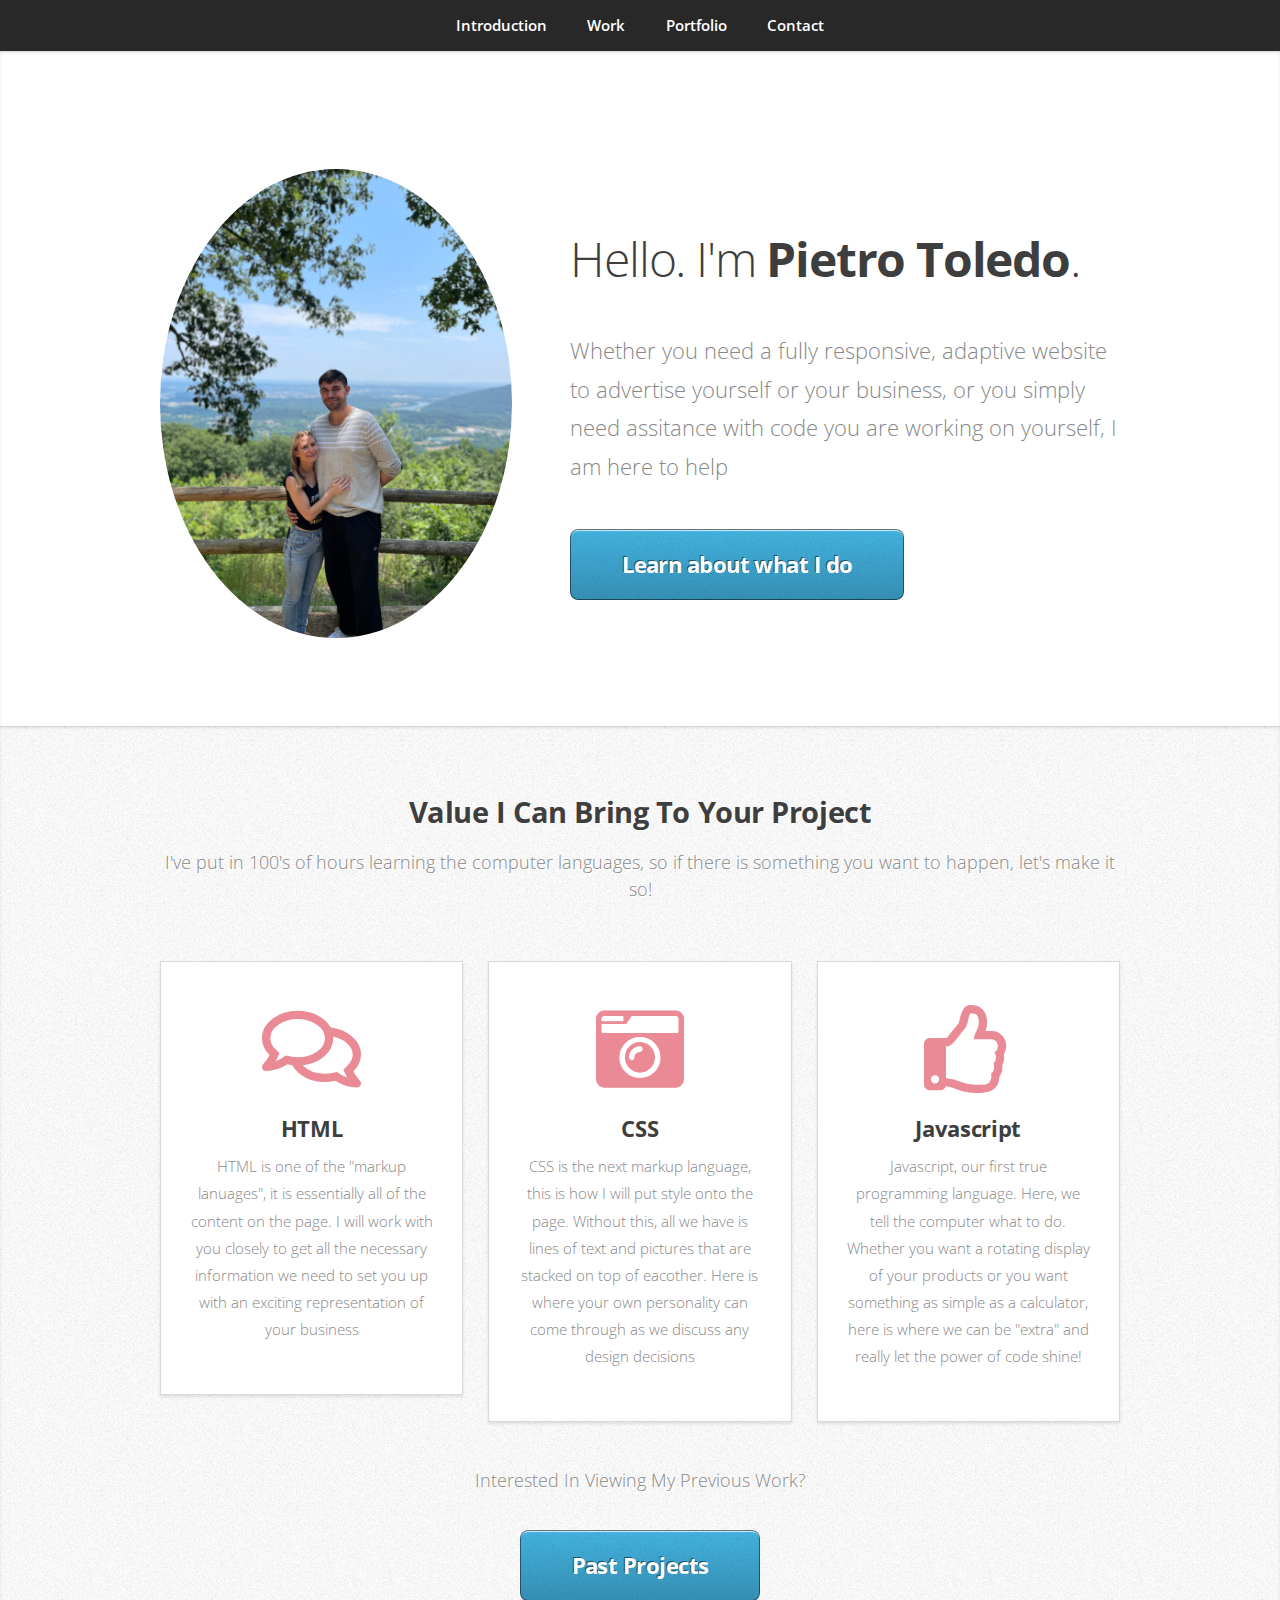
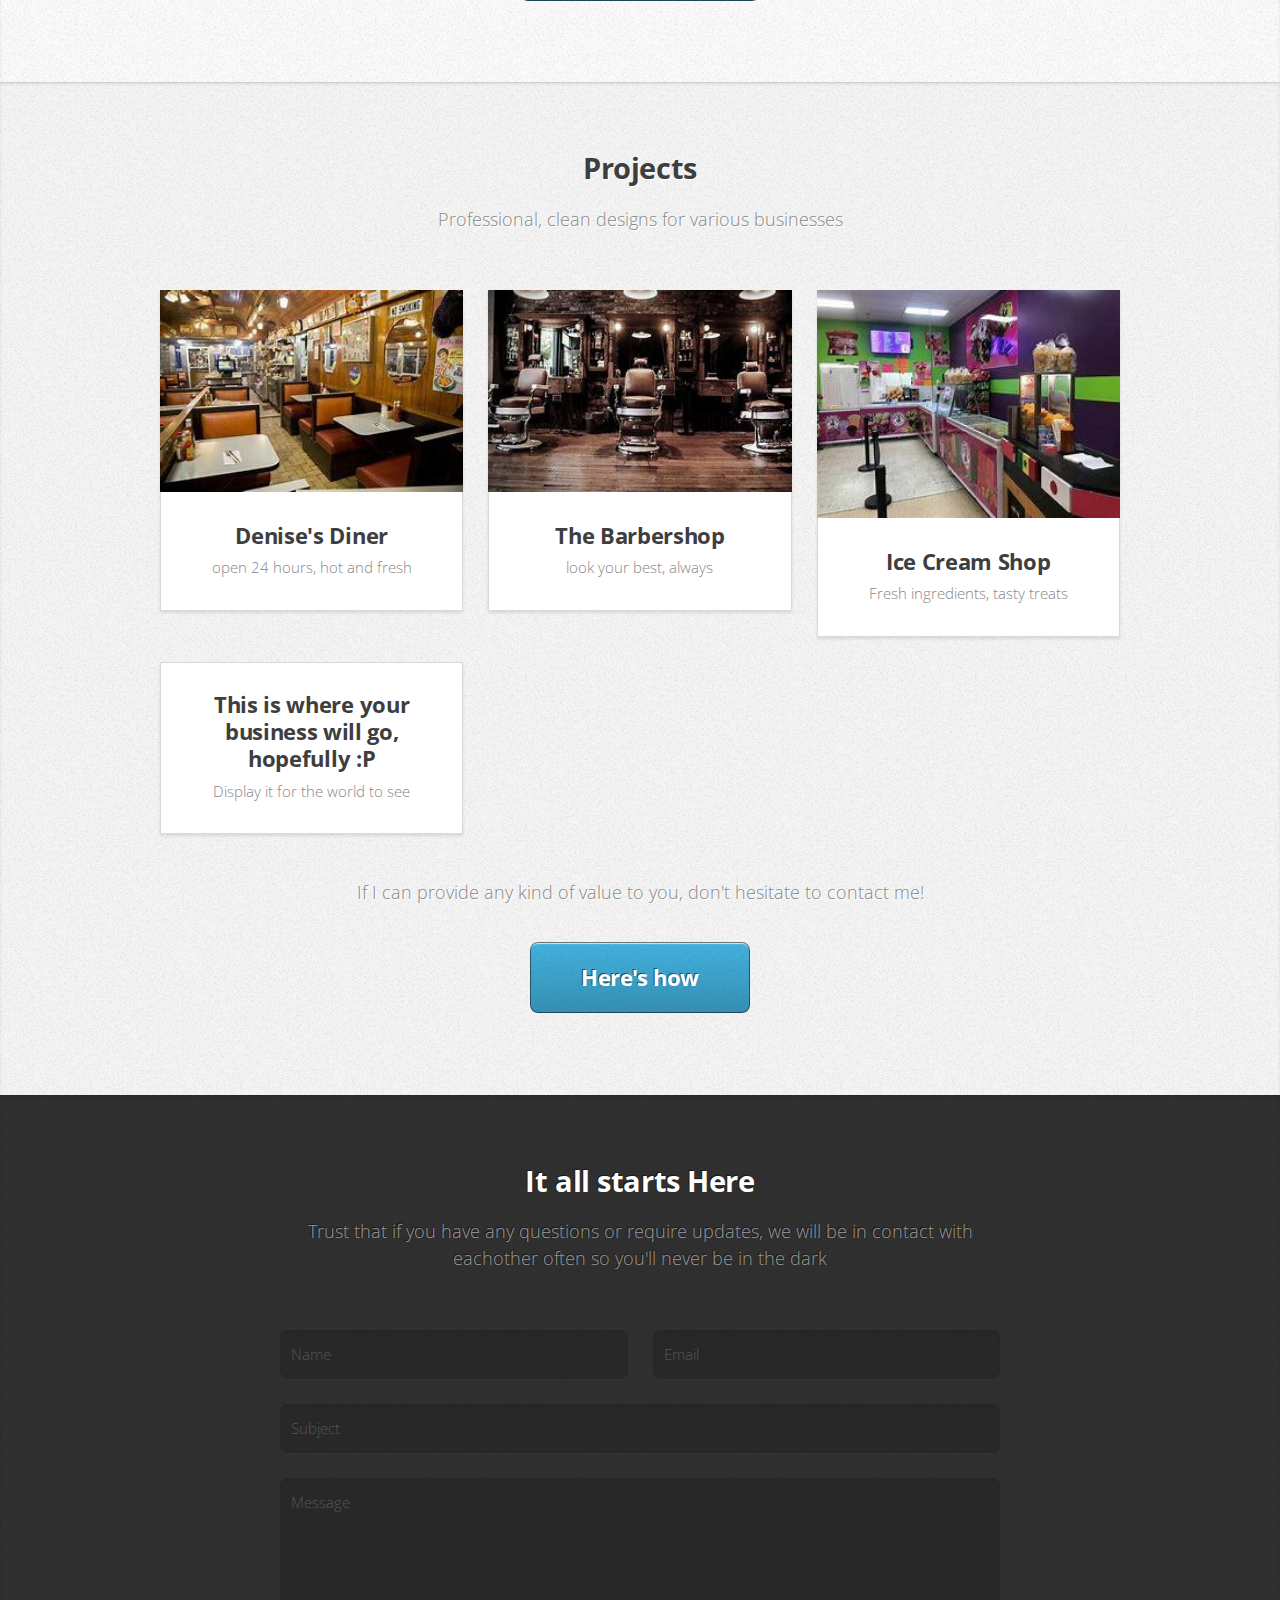
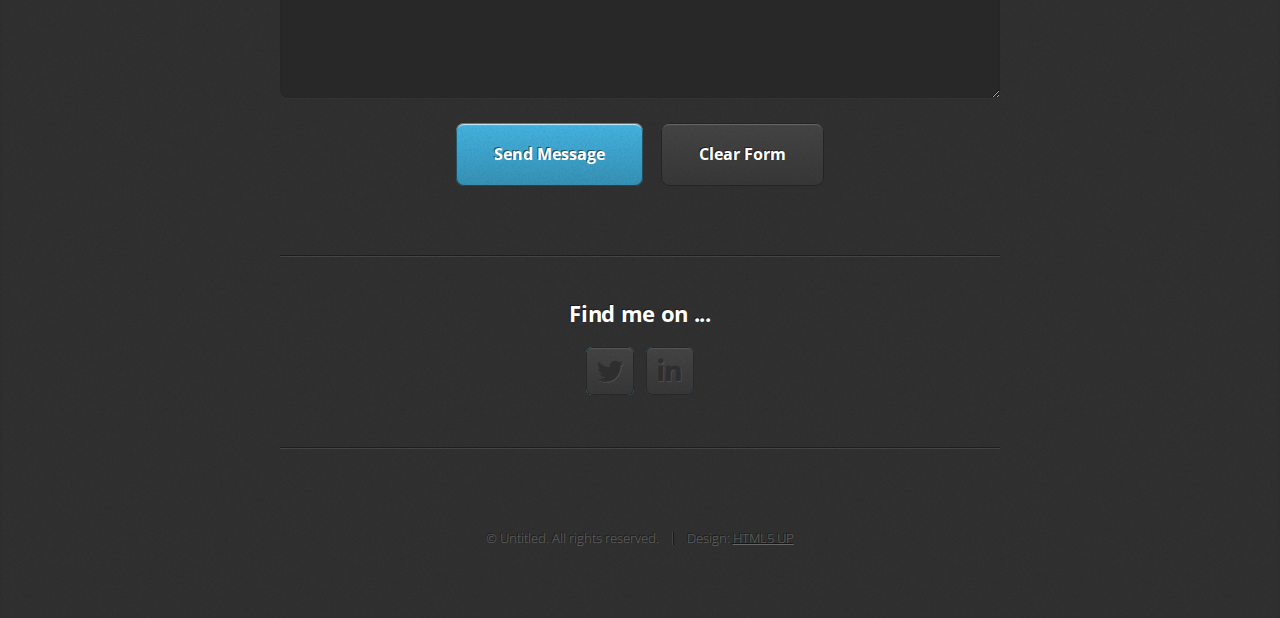
==== commit 5e6d7164: "initial commit" ====
--- a/index.html
+++ b/index.html
@@ -88,8 +88,8 @@
 					<div class="row">
 						<div class="col-4 col-6-medium col-12-small">
 							<article class="box style2">
-								<a href="assets/restaurant/Klassy Cafe Free Website Template - Free-CSS.com/templatemo_558_klassy_cafe/index.html" class="image featured"><img src="assets/restaurant/Klassy Cafe Free Website Template - Free-CSS.com/templatemo_558_klassy_cafe/images/diner4.jpg" alt=""></a>
-								<h3><a href="assets/restaurant/Klassy Cafe Free Website Template - Free-CSS.com/templatemo_558_klassy_cafe/index.html"> Denise's Diner</a></h3>
+								<a href="restaurant/Klassy Cafe Free Website Template - Free-CSS.com/templatemo_558_klassy_cafe/index.html" class="image featured"><img src="restaurant/Klassy Cafe Free Website Template - Free-CSS.com/templatemo_558_klassy_cafe/images/diner4.jpg" alt=""></a>
+								<h3><a href="restaurant/Klassy Cafe Free Website Template - Free-CSS.com/templatemo_558_klassy_cafe/index.html"> Denise's Diner</a></h3>
 								<p>open 24 hours, hot and fresh</p>
 							</article>
 						</div>
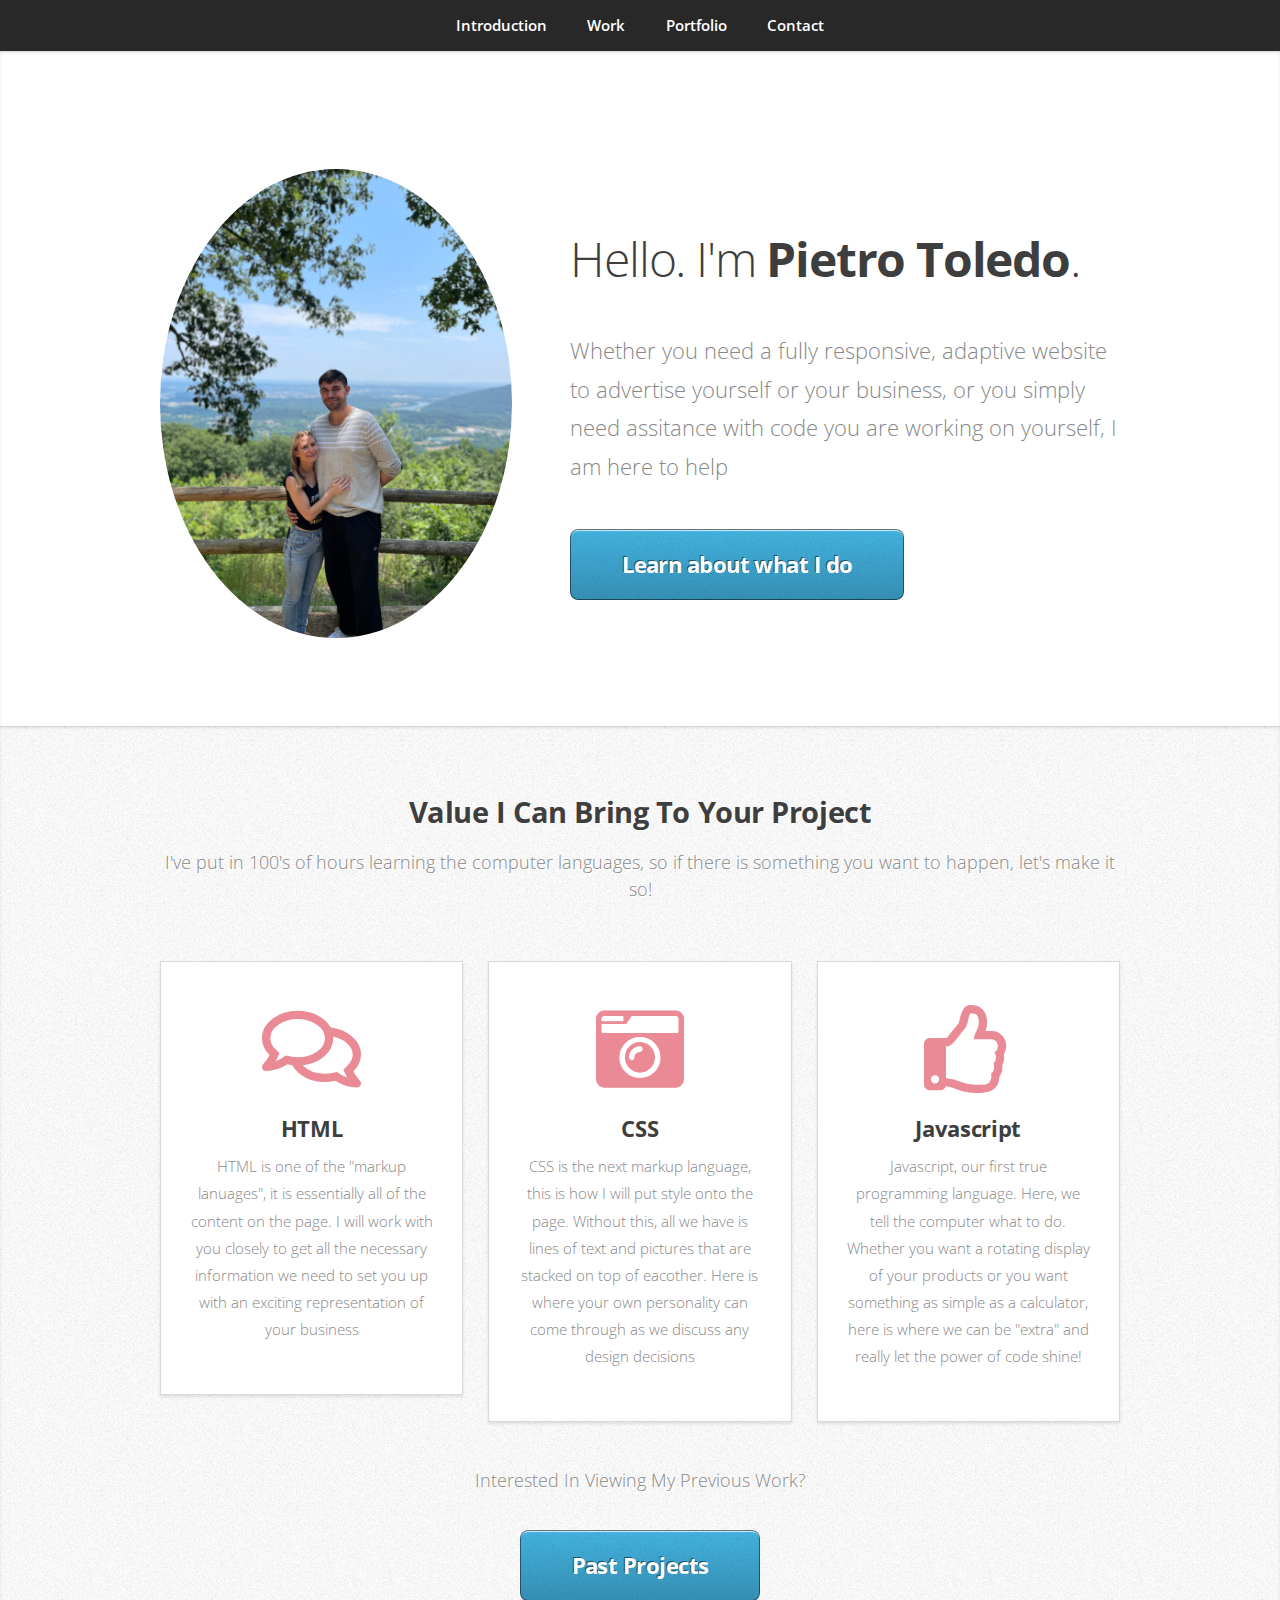
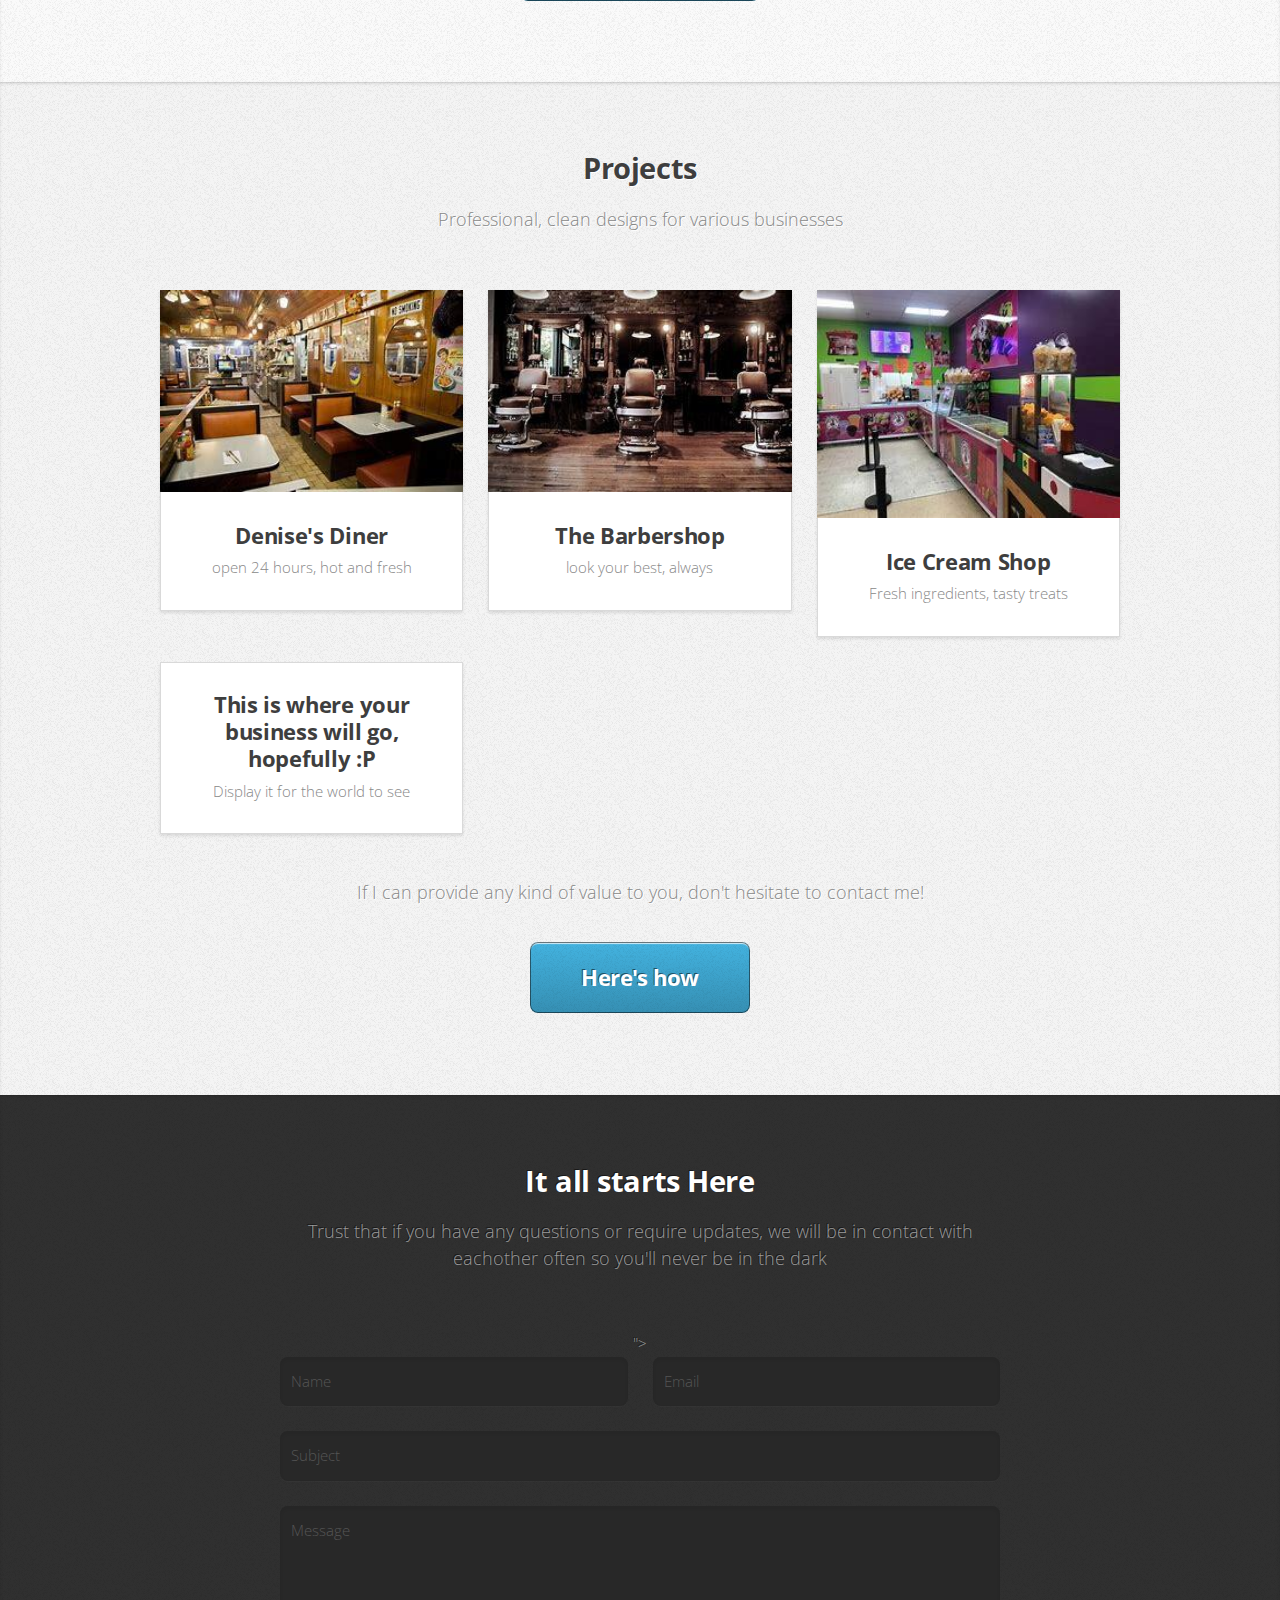
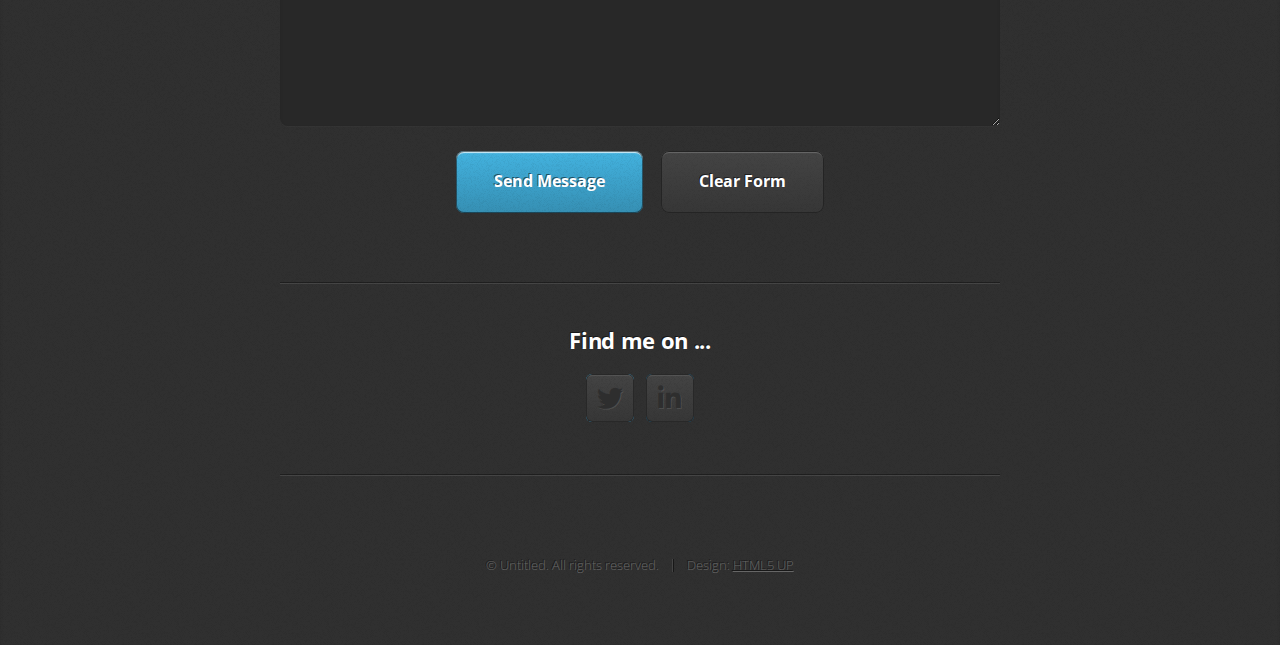
==== commit 52c9e477: "initial commit" ====
--- a/index.html
+++ b/index.html
@@ -88,22 +88,22 @@
 					<div class="row">
 						<div class="col-4 col-6-medium col-12-small">
 							<article class="box style2">
-								<a href="restaurant/Klassy Cafe Free Website Template - Free-CSS.com/templatemo_558_klassy_cafe/index.html" class="image featured"><img src="restaurant/Klassy Cafe Free Website Template - Free-CSS.com/templatemo_558_klassy_cafe/images/diner4.jpg" alt=""></a>
-								<h3><a href="restaurant/Klassy Cafe Free Website Template - Free-CSS.com/templatemo_558_klassy_cafe/index.html"> Denise's Diner</a></h3>
+								<a href="assets/restaurant/Klassy Cafe Free Website Template - Free-CSS.com/templatemo_558_klassy_cafe/index.html" class="image featured"><img src="assets/restaurant/Klassy Cafe Free Website Template - Free-CSS.com/templatemo_558_klassy_cafe/images/diner4.jpg" alt=""></a>
+								<h3><a href="assets/restaurant/Klassy Cafe Free Website Template - Free-CSS.com/templatemo_558_klassy_cafe/index.html"> Denise's Diner</a></h3>
 								<p>open 24 hours, hot and fresh</p>
 							</article>
 						</div>
 						<div class="col-4 col-6-medium col-12-small">
 							<article class="box style2">
-								<a href="barbershop/html5up-solid-state/index.html" class="image featured"><img src="barbershop/html5up-solid-state/images/shop.jpg" alt="" /></a>
-								<h3><a href="barbershop/html5up-solid-state/index.html">The Barbershop</a></h3>
+								<a href="assets/barbershop/html5up-solid-state/index.html" class="image featured"><img src="assets/barbershop/html5up-solid-state/images/shop.jpg" alt="" /></a>
+								<h3><a href="assets/barbershop/html5up-solid-state/index.html">The Barbershop</a></h3>
 								<p>look your best, always</p>
 							</article>
 						</div>
 						<div class="col-4 col-6-medium col-12-small">
 							<article class="box style2">
-								<a href="cream/html5up-astral/index.html" class="image featured"><img src="cream/html5up-astral/images/creamyy.jpg" alt="" /></a>
-								<h3><a href="cream/html5up-astral/index.html">Ice Cream Shop</a></h3>
+								<a href="assets/cream/html5up-astral/index.html" class="image featured"><img src="assets/cream/html5up-astral/images/creamyy.jpg" alt="" /></a>
+								<h3><a href="assets/cream/html5up-astral/index.html">Ice Cream Shop</a></h3>
 								<p>Fresh ingredients, tasty treats</p>
 							</article>
 						</div>
@@ -131,7 +131,7 @@
 					</header>
 					<div class="row">
 						<div class="col-12">
-							<form  method="post" action="#">
+							<form action="https://formsubmit.co/petetoledo123@gmail.com" method="POST"> ">
 								<div class="row">
 									<div class="col-6 col-12-small">
 										<input type="text" name="name" id="name" placeholder="Name" />
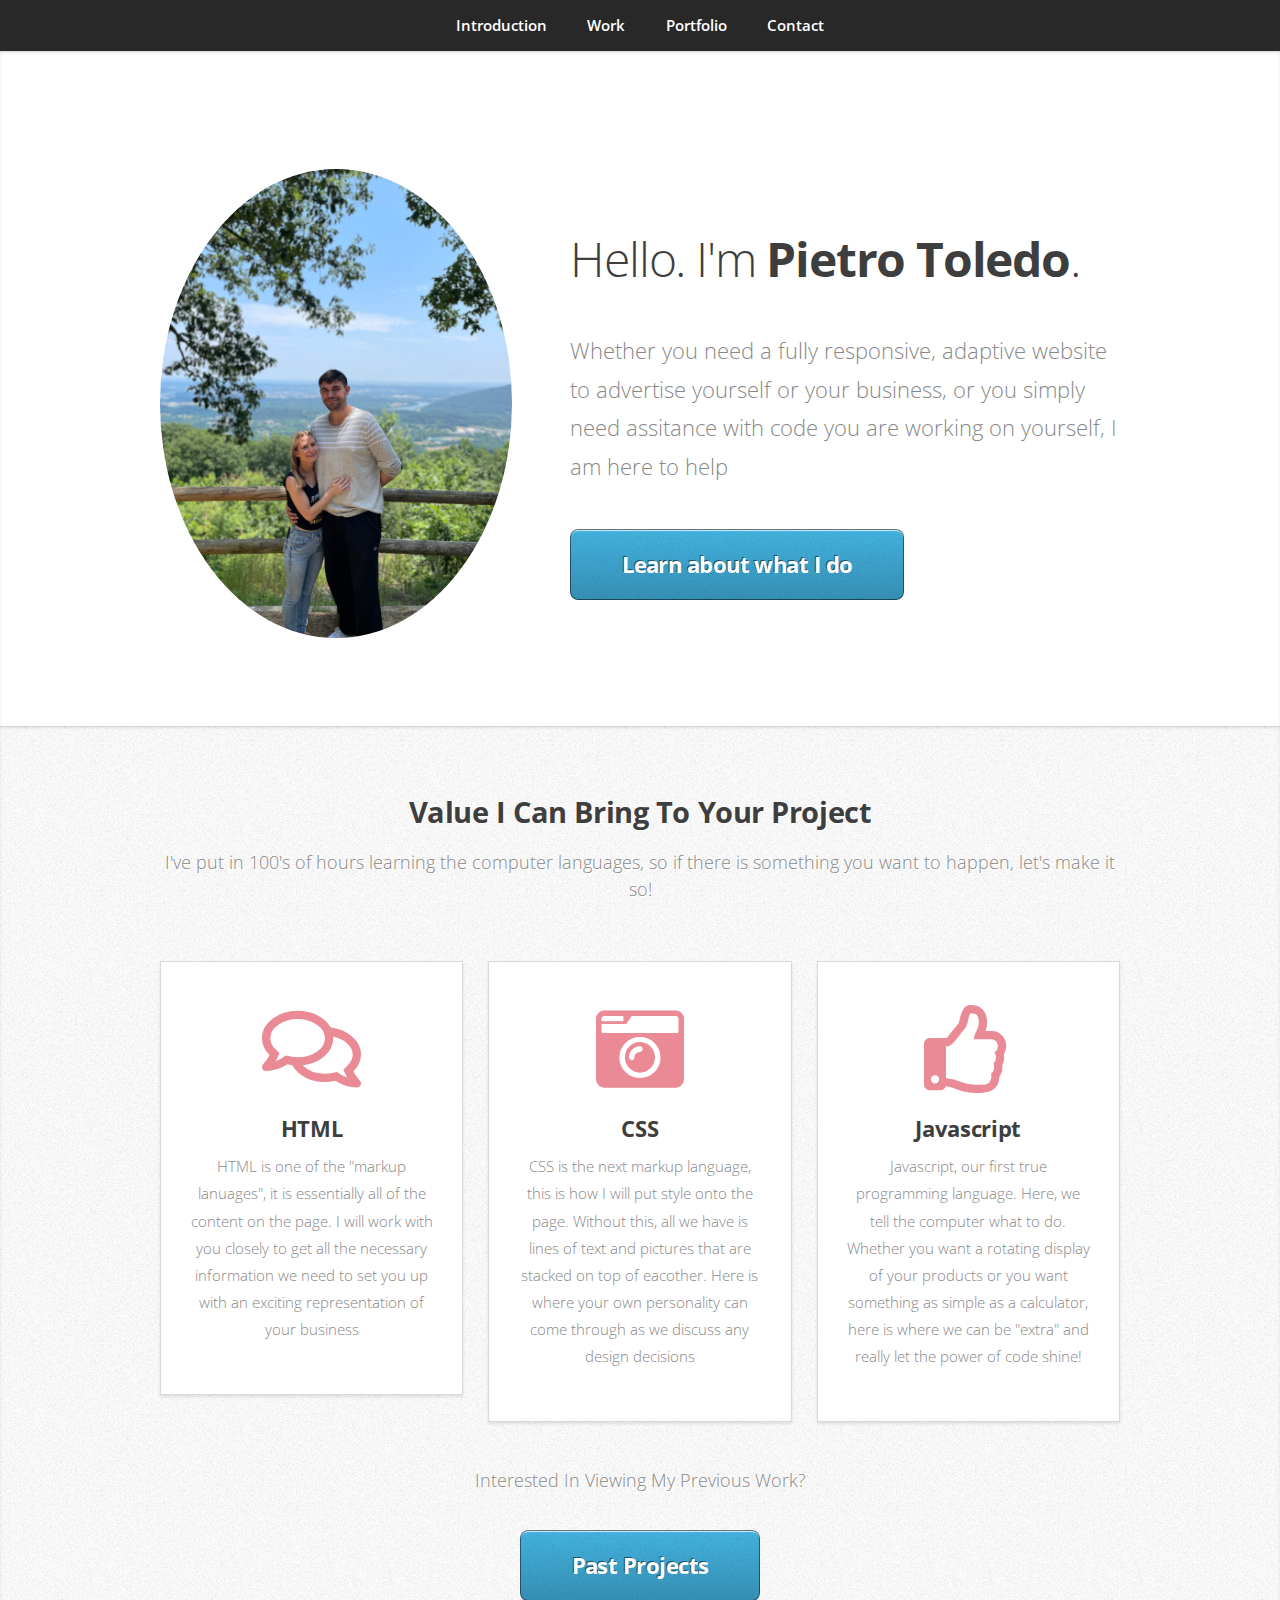
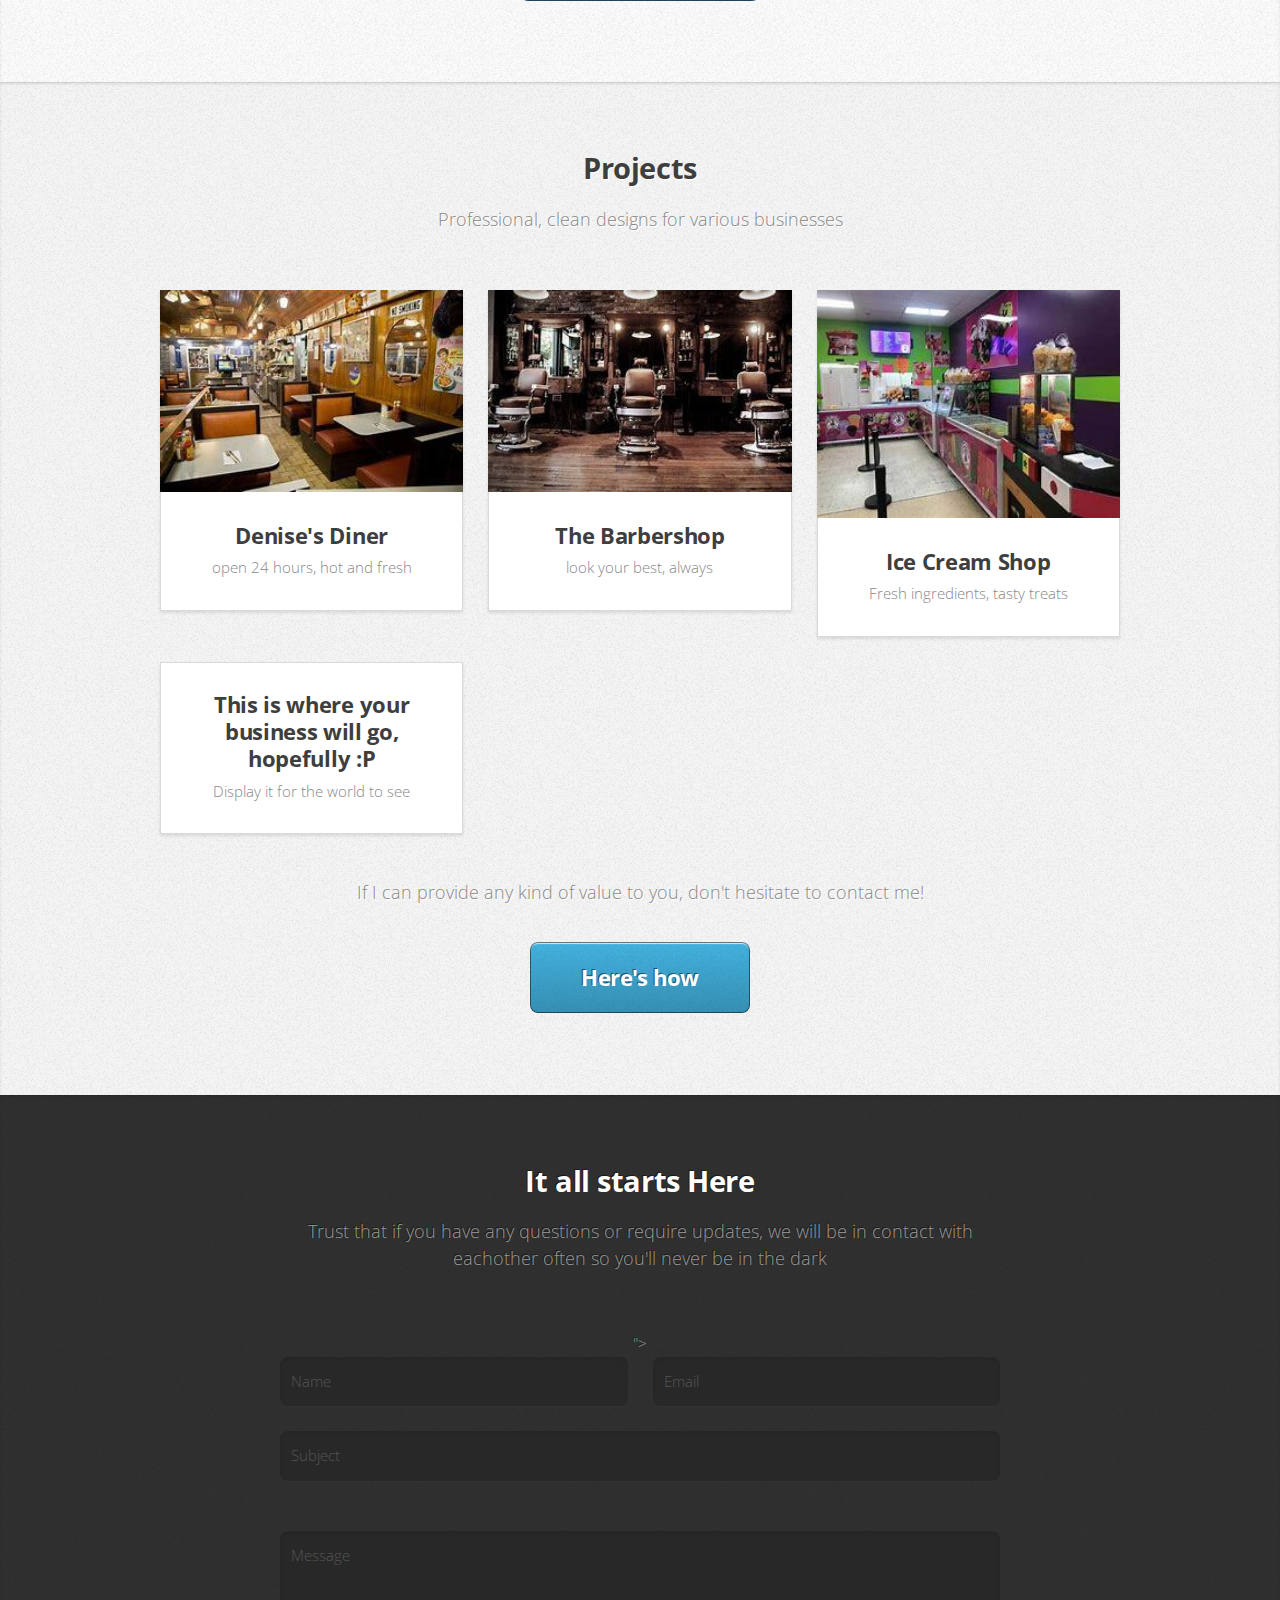
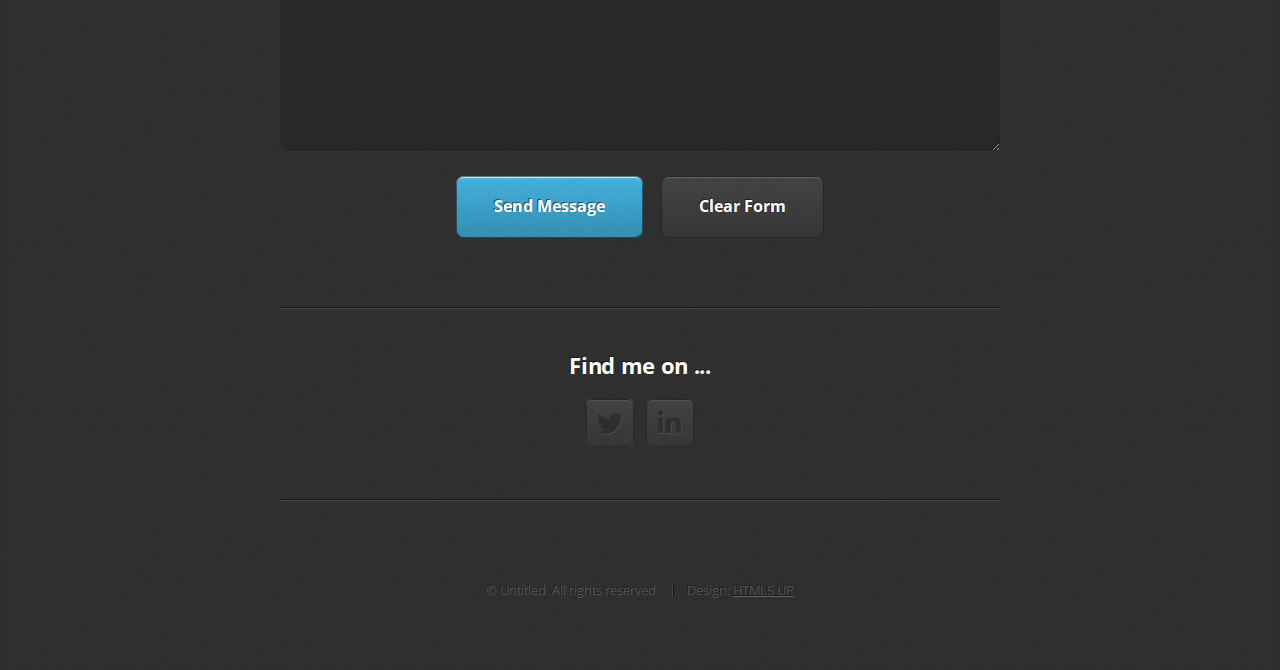
==== commit 1e928f75: "initial commit" ====
--- a/index.html
+++ b/index.html
@@ -140,7 +140,10 @@
 										<input type="text" name="email" id="email" placeholder="Email" />
 									</div>
 									<div class="col-12">
-										<input type="text" name="subject" id="subject" placeholder="Subject" />
+										<input type="text" name="subject" id="subject" placeholder="Subject"/>
+									</div>
+									<div class="col-12">
+										<input type="hidden" name="_name" value="https://incandescent-heliotrope-2d5f8d.netlify.app/pages/thankyou.html"/>
 									</div>
 									<div class="col-12">
 										<textarea name="message" id="message" placeholder="Message"></textarea>
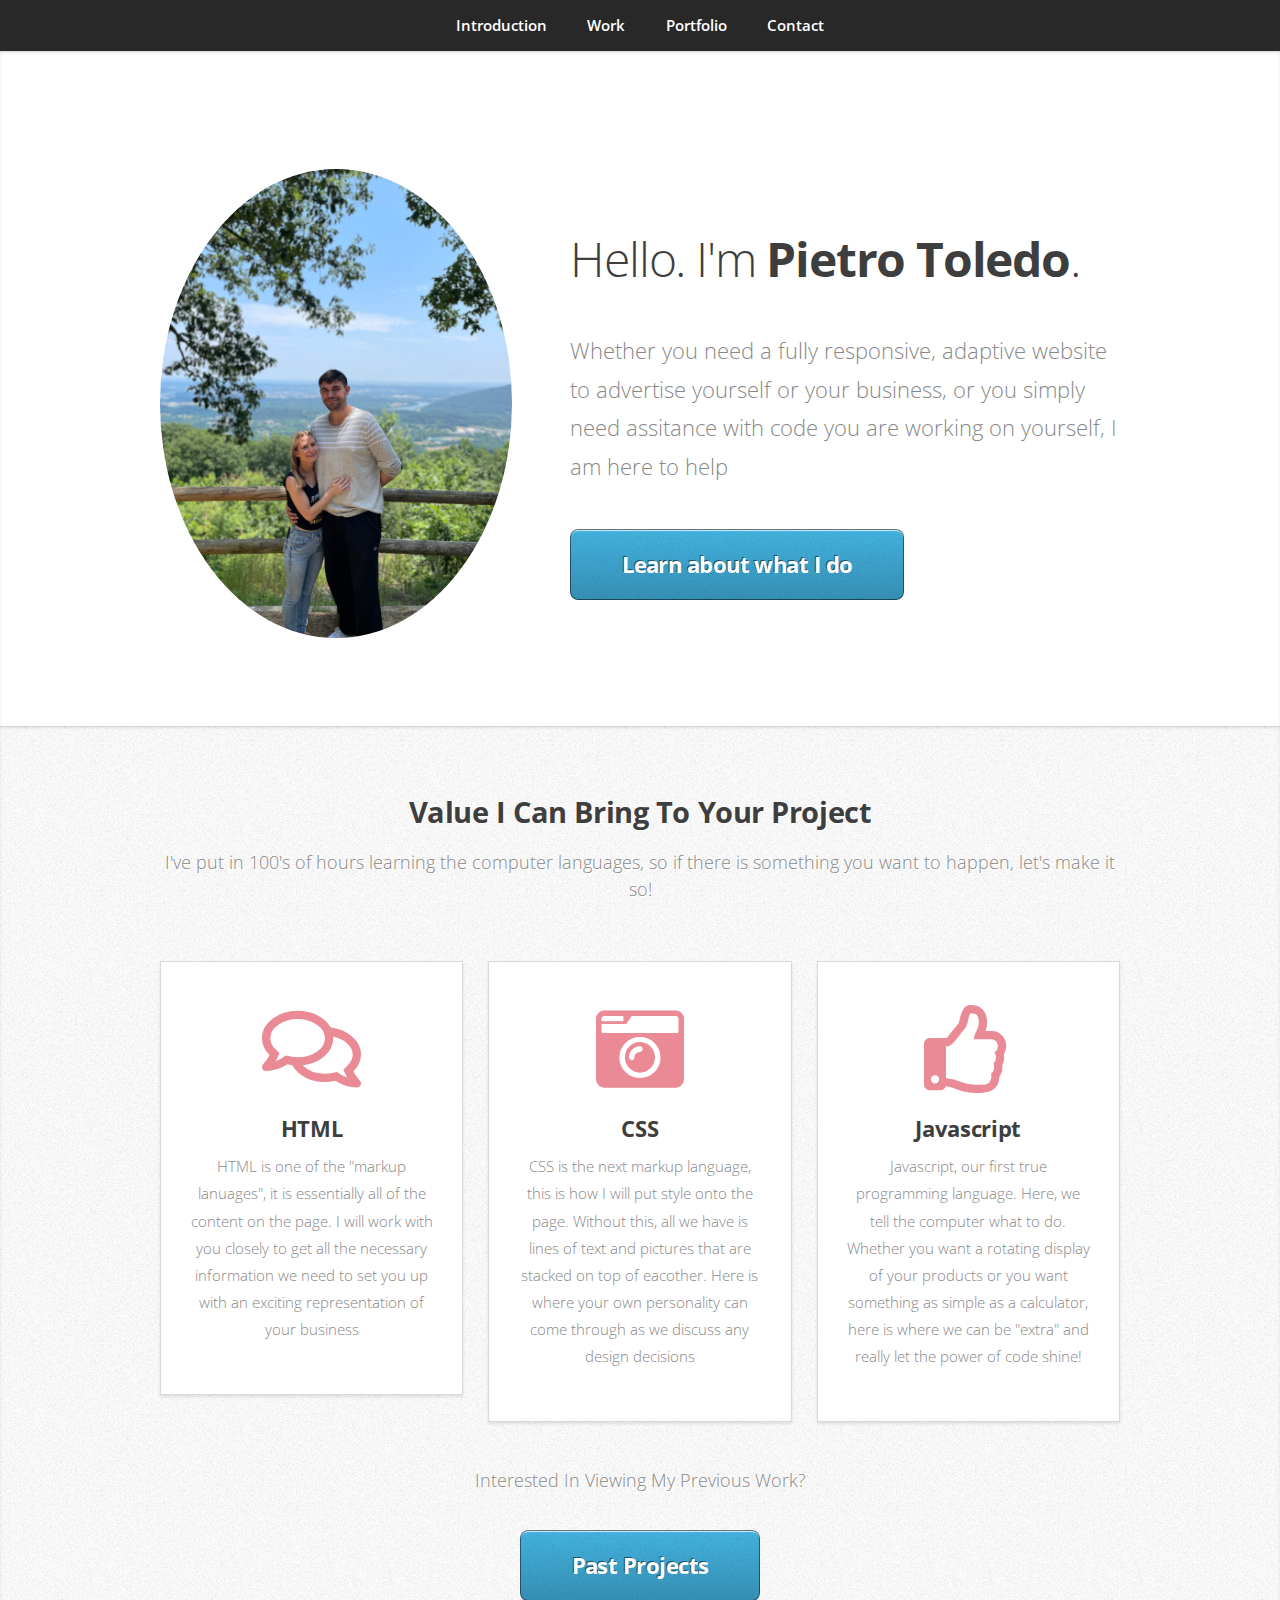
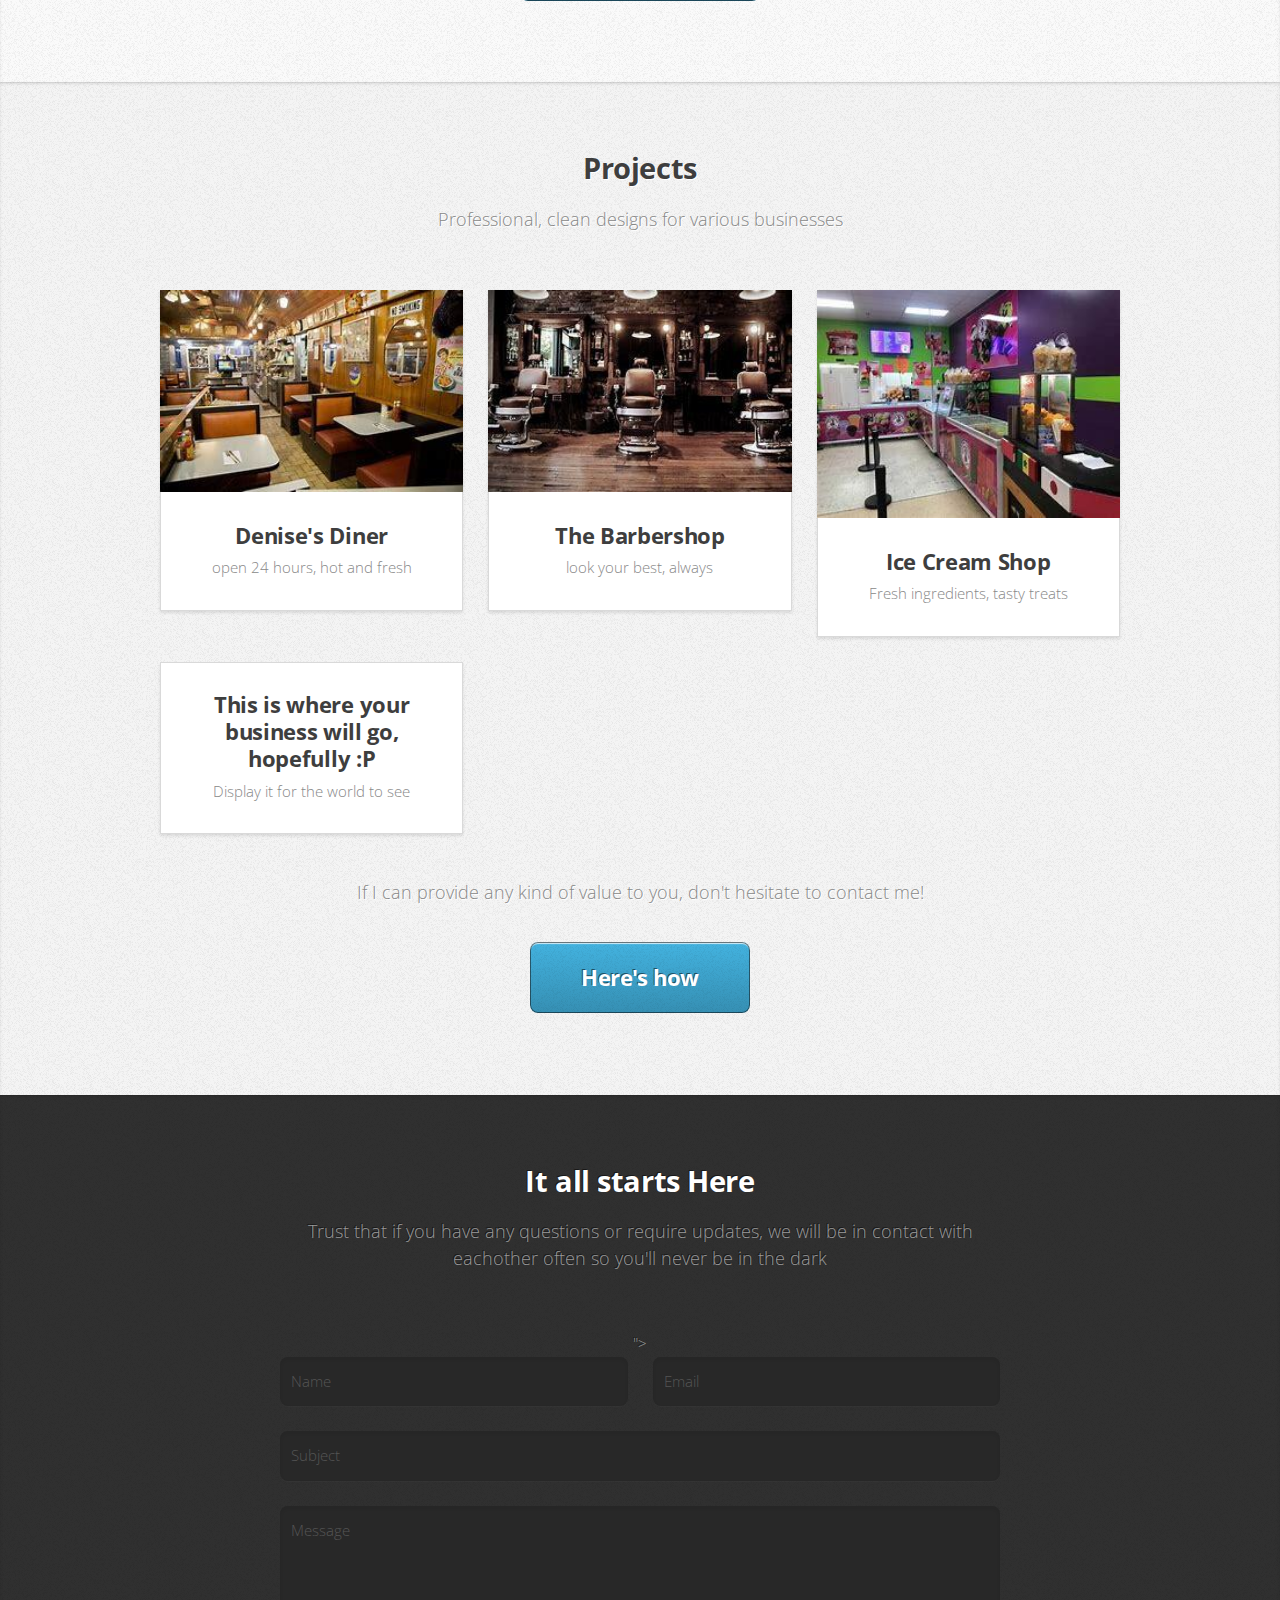
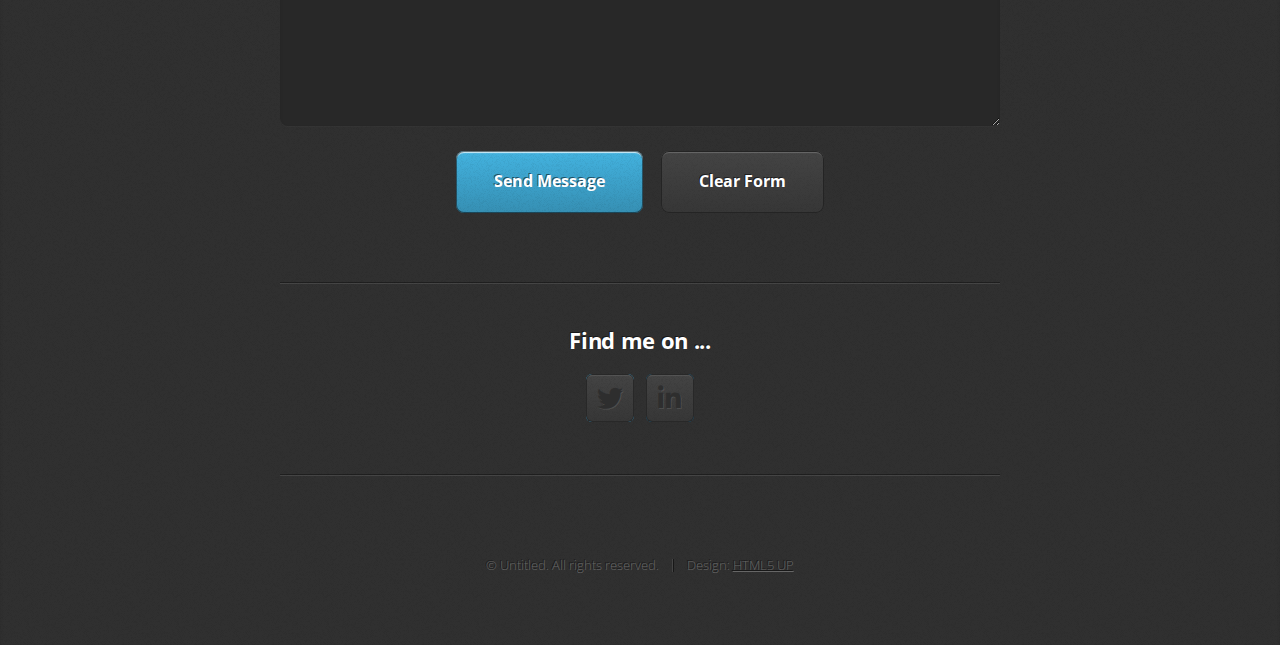
==== commit a2b78c23: "initial commit" ====
--- a/index.html
+++ b/index.html
@@ -143,9 +143,6 @@
 										<input type="text" name="subject" id="subject" placeholder="Subject"/>
 									</div>
 									<div class="col-12">
-										<input type="hidden" name="_name" value="https://incandescent-heliotrope-2d5f8d.netlify.app/pages/thankyou.html"/>
-									</div>
-									<div class="col-12">
 										<textarea name="message" id="message" placeholder="Message"></textarea>
 									</div>
 									<div class="col-12">
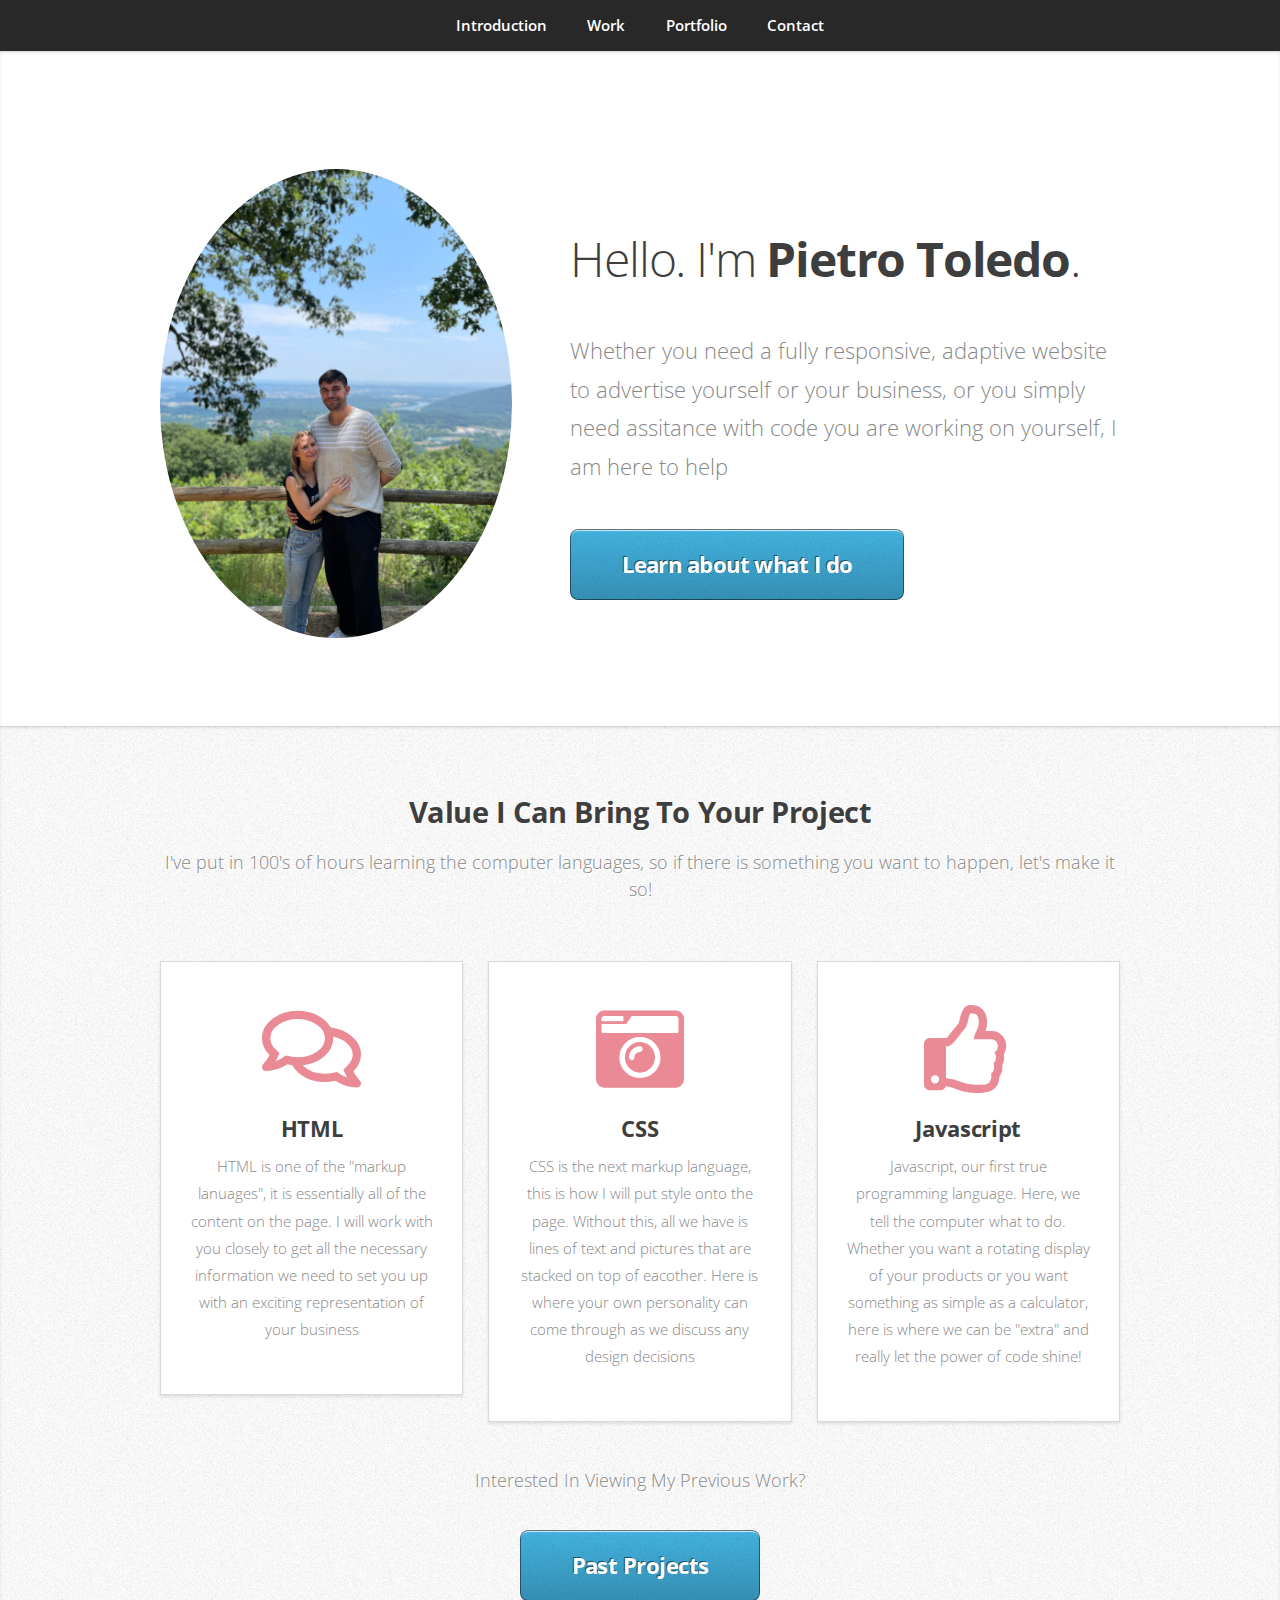
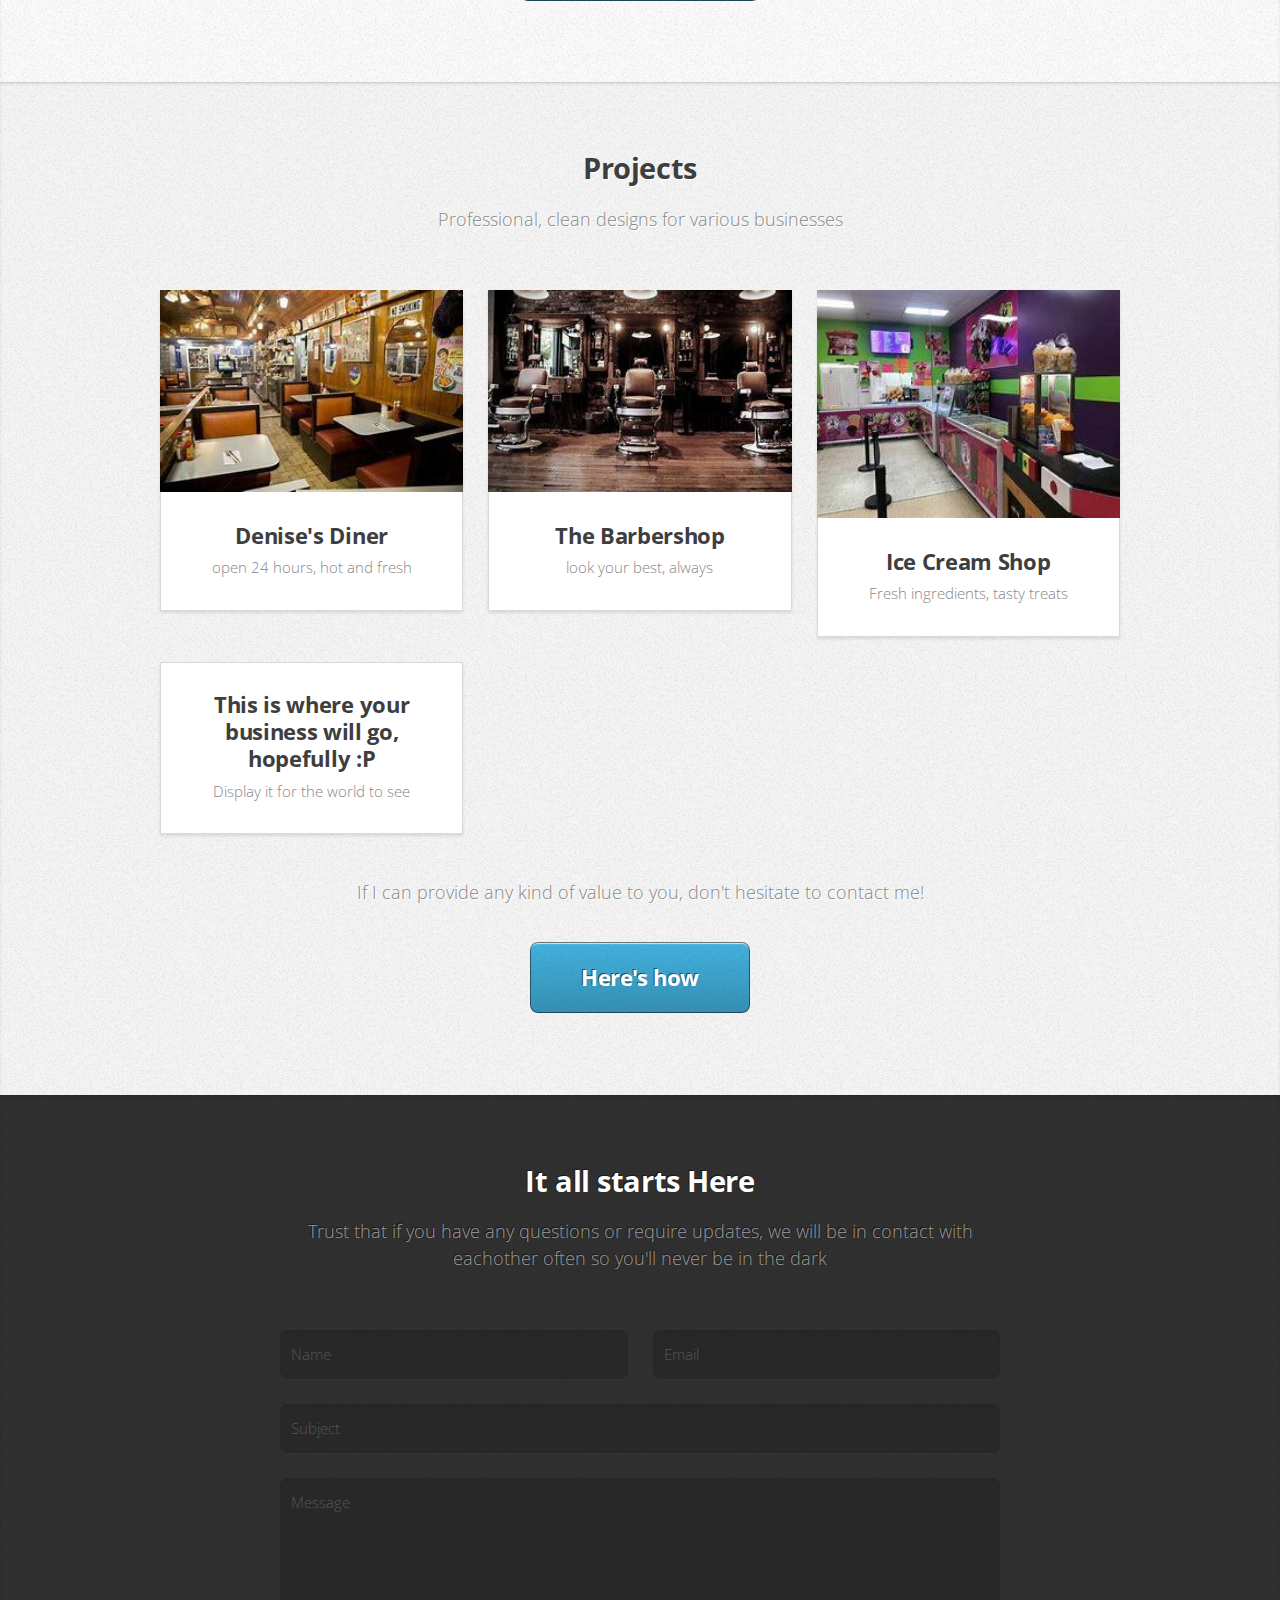
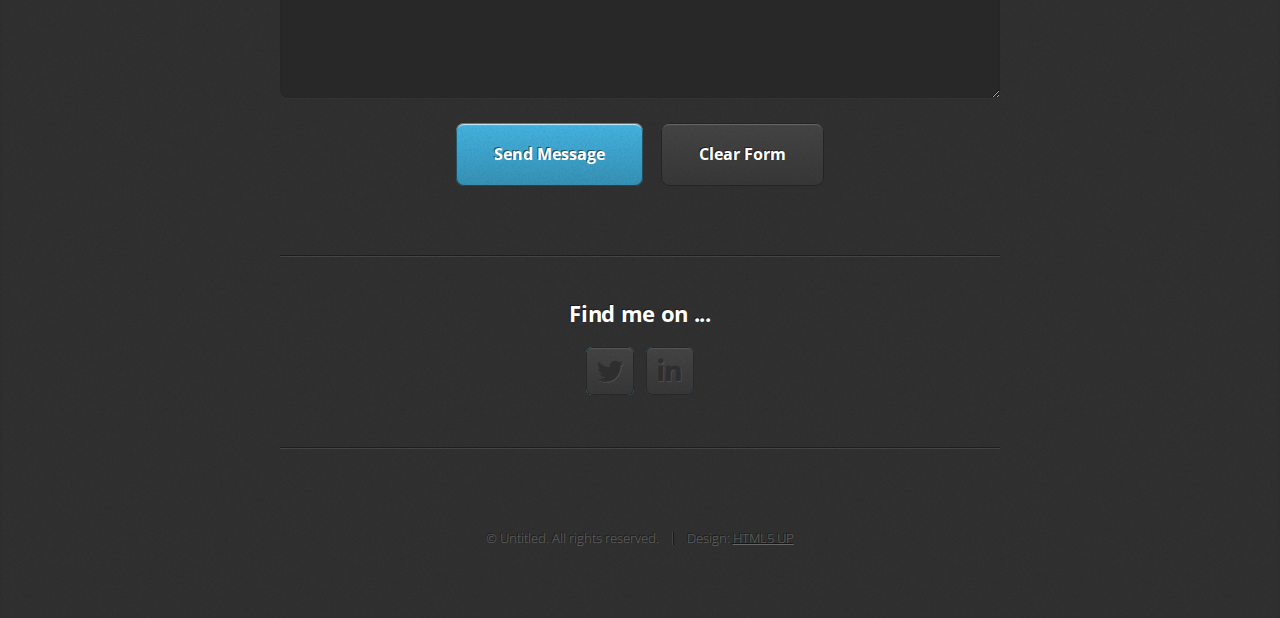
==== commit 0d74f336: "initial commmit" ====
--- a/index.html
+++ b/index.html
@@ -131,7 +131,7 @@
 					</header>
 					<div class="row">
 						<div class="col-12">
-							<form action="https://formsubmit.co/petetoledo123@gmail.com" method="POST"> ">
+							<form action="https://formsubmit.co/petetoledo123@gmail.com" method="POST">
 								<div class="row">
 									<div class="col-6 col-12-small">
 										<input type="text" name="name" id="name" placeholder="Name" />
